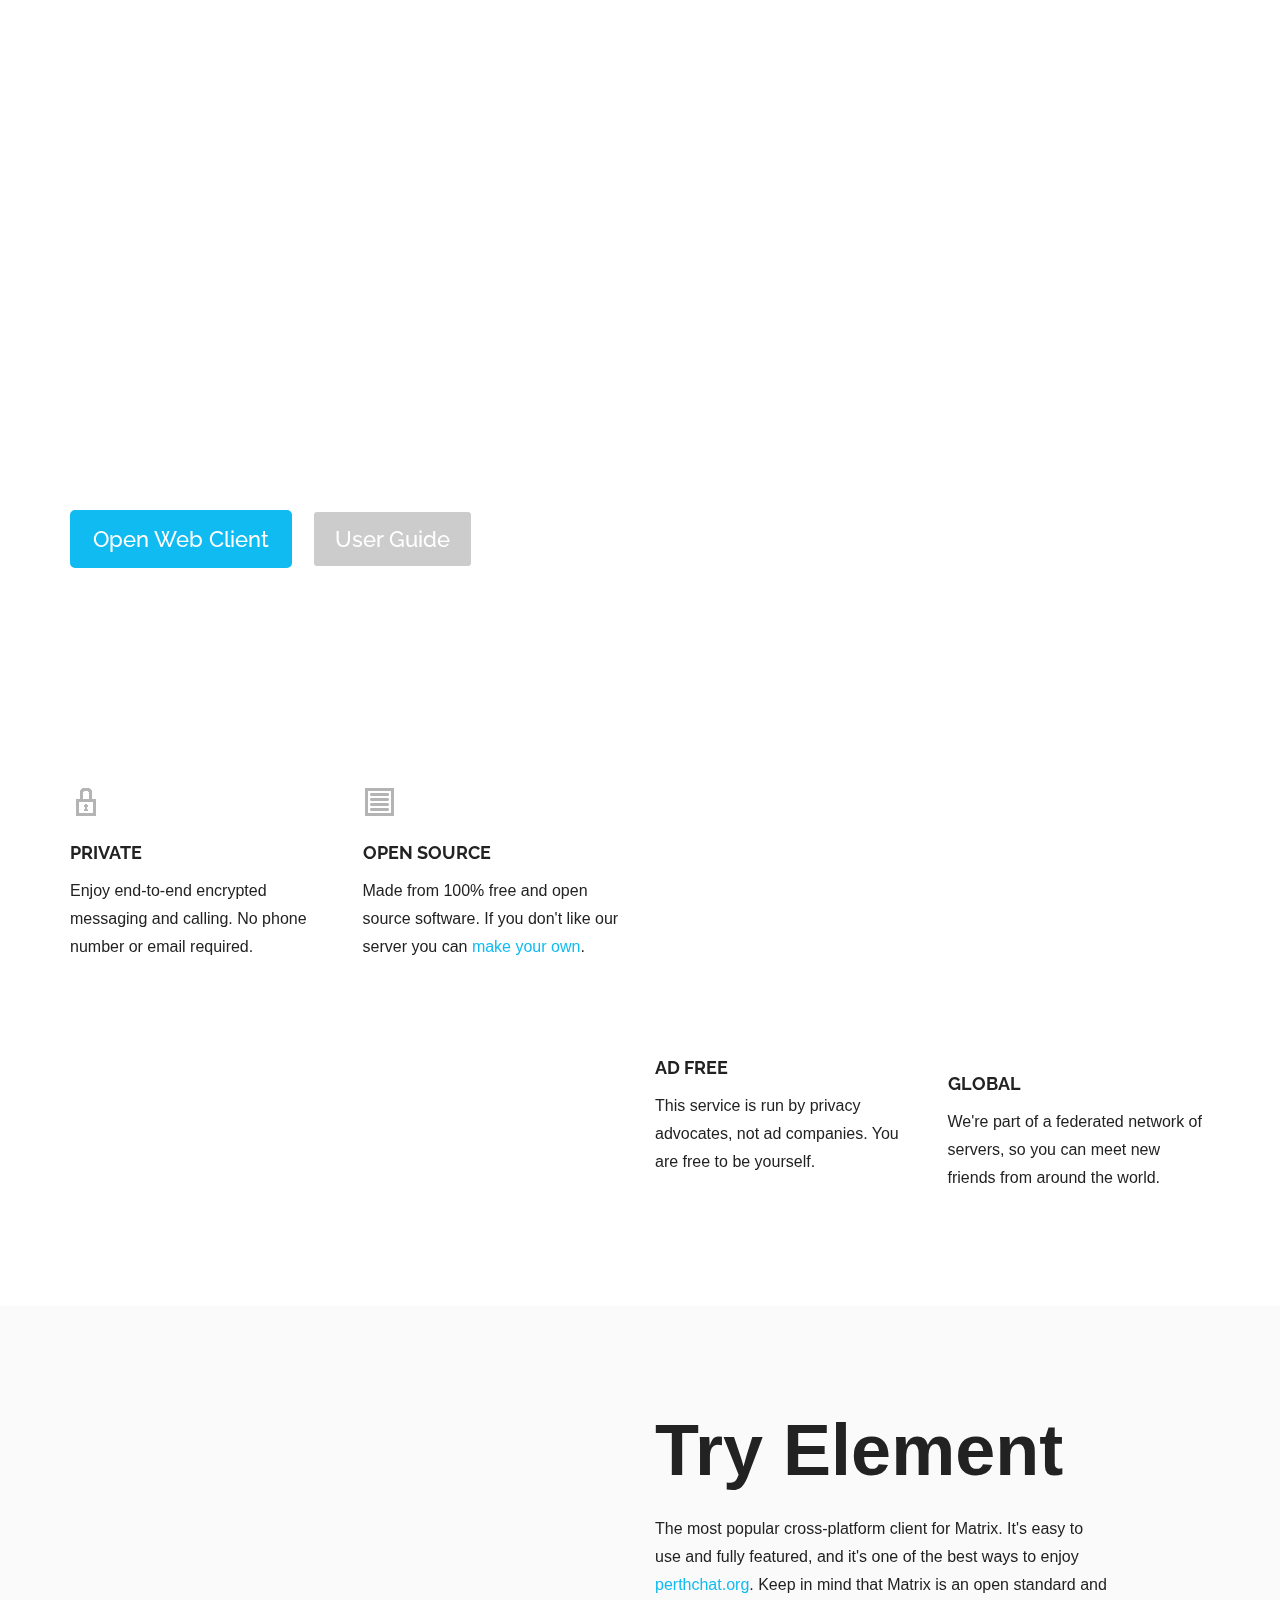
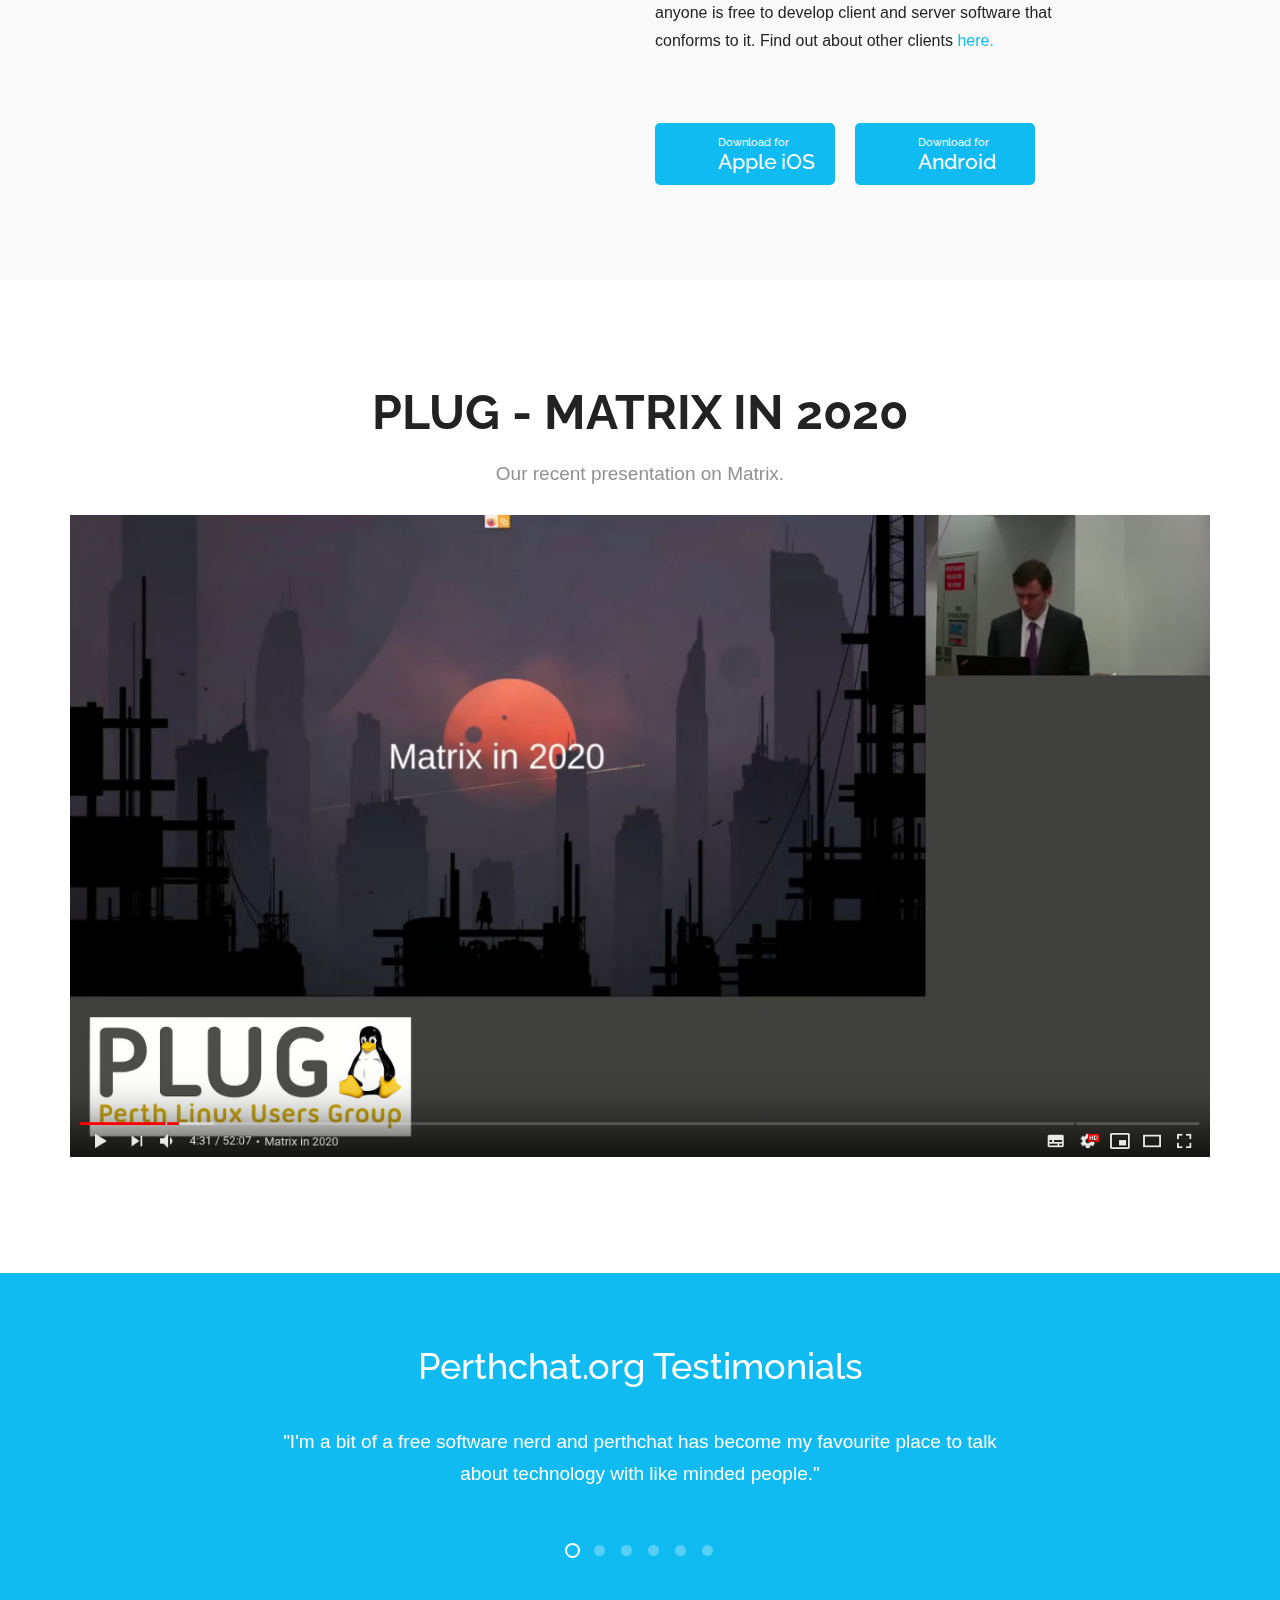
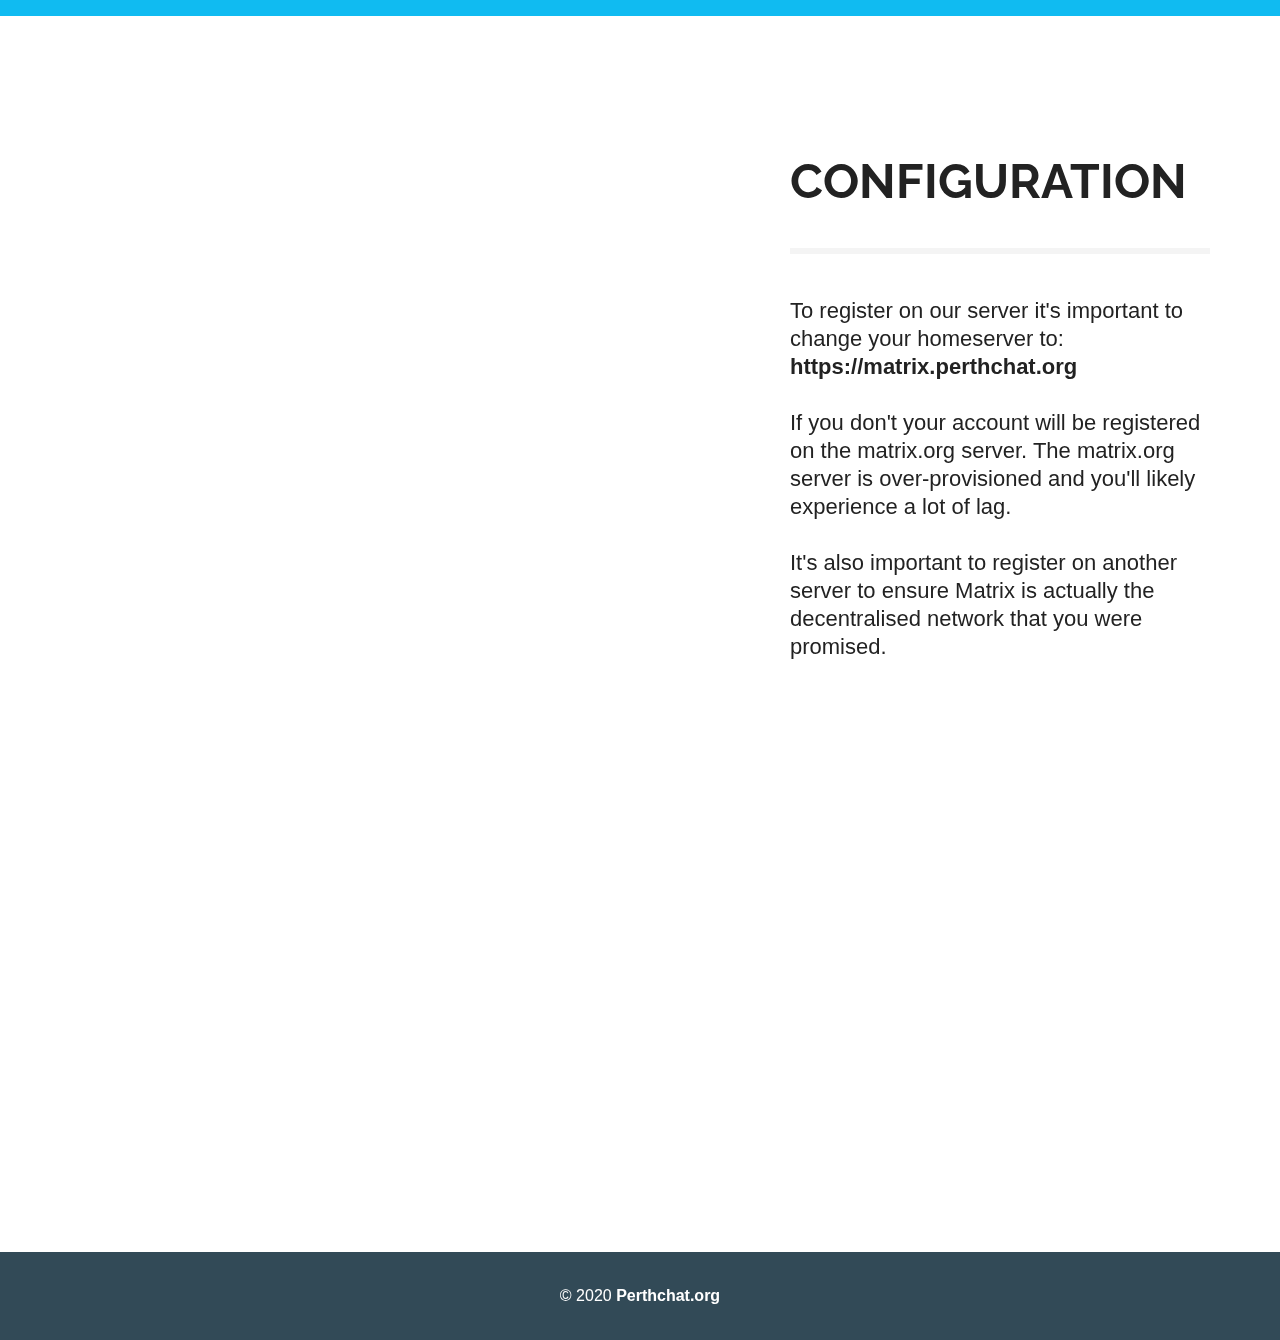
==== index.html @ f6a73c22 "nope, that loaded the entire video" ====
<!DOCTYPE HTML>
<html>
<head>
    <!-- <meta http-equiv="X-UA-Compatible" content="IE=edge"> -->
    <meta charset="utf-8">
    <meta name="viewport" content="width=device-width, initial-scale=1">
    <link rel="shortcut icon" href="favicon.ico">
    <title>Perthchat.org</title>
    <meta name="description" content="Perths #1 public Matrix service, join today!">
    <meta name="keywords" content="perth, chat, perthchat, matrix, open source, e2ee">
    <meta property="og:title" content="">
    <meta property="og:description" content="">
    <meta property="og:url" content="">
    <meta property="og:image" content="">
    <meta name="format-detection" content="telephone=no">
    <meta name="format-detection" content="address=no">
    <link rel="stylesheet" href="css/style.css">
    <!--[if lt IE 9]>
        <script src="js/html5.js"></script>
        <script src="js/respond.js"></script>
    <![endif]-->
</head>
<body class="no-js">
    <div class="main">
        <header>
            <div class="wrap">
                <img src="upload/iPhone-PC.png" height="532" width="264" alt="" class="header-img">
                <div class="header-wrapper">
                    <h1>Welcome to Perthchat.org!</h1>
                    <p>Perth's largest public Matrix service. This service was created to provide a secure, open source and ad-free messaging experience with no strings attached.</p>
                    <div class="buttons-wrapper">
                        <a href="https://client.perthchat.org" class="button">Open Web Client</a>
                        <a href="https://github.com/PC-Admin/PerthChat-User-Guide" class="button button-stripe">User Guide</a>
                    </div>
                </div>
                <!-- /.header-wrapper -->
            </div>
            <!-- /.wrap -->
        </header>
        <div class="spanning">
            <div class="promo clearfix">
                <div class="wrap">
                    <div class="promo-wrapper clearfix">
                        <div class="promo-column">
                            <img src="upload/lock.png" height="32" width="24" alt="">
                            <h5>Private</h5>
                            <p>Enjoy end-to-end encrypted messaging and calling. No phone number or email required.</p>
                        </div>
                        <div class="promo-column">
                            <img src="upload/open.png" height="32" width="33" alt="">
                            <h5>Open Source</h5>
                            <p>Made from 100% free and open source software. If you don't like our server you can <a href='https://github.com/spantaleev/matrix-docker-ansible-deploy'>make your own</a>. </p>
                        </div>
                        <div class="promo-column">
                            <img src="upload/cash.png" height="32" width="34" alt="">
                            <h5>Ad Free</h5>
                            <p>This service is run by privacy advocates, not ad companies. You are free to be yourself. </p>
                        </div>
                        <div class="promo-column">
                            <img src="upload/saturn.png" height="32" width="32" alt="">
                            <h5>Global</h5>
                            <p>We're part of a federated network of servers, so you can meet new friends from around the world. </p>
                        </div>
                    </div>
                </div>
                <!-- /.wrap -->
            </div>
            <!-- /.promo clearfix -->
            <div class="discover clearfix">
                <div class="wrap">
                    <div class="discover-content clearfix">
                        <h2>Try Element</h2>
                        <p>The most popular cross-platform client for Matrix. It's easy to use and fully featured, and it's one of the best ways to enjoy <a href='https://perthchat.org'>perthchat.org</a>. Keep in mind that Matrix is an open standard and anyone is free to develop client and server software that conforms to it. Find out about other clients <a href='https://matrix.org/clients/'>here.</a></p>
                        <div class="discover-button clearfix">
                            <a href="https://apps.apple.com/us/app/element-previously-riot-im/id1083446067" class="button button-download">
                                <span class="button-download-title">Download for</span>
                                <span class="button-download-subtitle">Apple iOS</span>
                            </a>
                            <a href="https://play.google.com/store/apps/details?id=im.vector.app" class="button button-download android">
                                <span class="button-download-title">Download for</span>
                                <span class="button-download-subtitle">Android</span>
                            </a>
                        </div>
                    </div>
                    <div class="discover-img">
                        <div class="discover-img-inside"><img src="upload/Element.png" height="486" width="634" alt=""></div>
                    </div>
                </div>
                <!-- /.wrap -->
            </div>
            <!-- /.discover clearfix -->
            <div class="video clearfix">
                <div class="wrap">
                    <div class="video-title">PLUG - Matrix in 2020</div>
                    <div class="video-subtitle">Our recent presentation on Matrix.</div></br>
                    <a href="https://www.youtube.com/watch?v=6juyRZlc3nY" target="_blank"><img border="0" alt="Youtube preview image." src="./images/video-preview.jpg" width="720" height="405"></a>
                </div>
                <!-- /.wrap -->
            </div>
            <!-- /.videos clearfix -->
            <div class="comments clearfix">
                <div class="wrap">
                    <div class="tab">
                        <div class="box visible">
                            <h4>Perthchat.org Testimonials</h4>
                            <p>"I'm a bit of a free software nerd and perthchat has become my favourite place to talk about technology with like minded people."</p>
                        </div>
                        <div class="box">
                            <h4>Perthchat.org Testimonials</h4>
                            <p>"Larger social media sites feel like a prison, everything I do is monitored, everything I see is controlled, perthchat is a refreshing break from large US social media companies."</p>
                        </div>
                        <div class="box">
                            <h4>Perthchat.org Testimonials</h4>
                            <p>"I have to stress the importance of what is being made here, this isn't another silo that divides users. This is the unifying transportation layer the internet desperately needs."</p>
                        </div>
                        <div class="box">
                            <h4>Perthchat.org Testimonials</h4>
                            <p>"Everyday I recite the 4 software freedoms before going to sleep, to me perthchats more of a religion. I feel more at peace then I have in years. Praise Stallman."</p>
                        </div>
                        <div class="box">
                            <h4>Perthchat.org Testimonials</h4>
                            <p>"I've met the owner of perthchat and he's pretty cool. I trust it a lot more then other secure messengers who's owners are strangers to me."</p>
                        </div>
                        <div class="box">
                            <h4>Perthchat.org Testimonials</h4>
                            <p>"I feel like the ads have been following me, everywhere i click another ad. Thankfully perthchats ad-free for the next 1000 years."</p>
                        </div>
                        <ul class="tabs">
                            <li class="active"></li>
                            <li></li>
                            <li></li>
                            <li></li>
                            <li></li>
                            <li></li>
                        </ul>
                        <a href="#" class="tab-prev"></a>
                        <a href="#" class="tab-next"></a>
                    </div>
                </div>
                <!-- /.wrap -->
            </div>
            <!-- /.comments clearfix -->
            <div class="simple clearfix">
                <div class="wrap">
                    <div class="simple-content">
                        <h3>Configuration</h3>
                        <h4>To register on our server it's important to change your homeserver to:<br><b>https://matrix.perthchat.org</b><br><br>If you don't your account will be registered on the matrix.org server. The matrix.org server is over-provisioned and you'll likely experience a lot of lag.<br><br>It's also important to register on another server to ensure Matrix is actually the decentralised network that you were promised.</h4><br>
                    </div>
                    <div class="simple-img">
                        <img src="upload/Mobile-Register.gif" height="640" width="360" alt="">
                    </div>
                </div>
                <!-- /.wrap -->
            </div>
            <!-- /.simple clearfix -->
        </div>
        <!-- /.spanning-columns -->
    </div>
    <!-- /.main -->
    <footer>
        <div class="wrap">
            <p>&copy; 2020 <strong>Perthchat.org</strong></p>
        </div>
        <!-- /.wrap -->
    </footer>
    <script src="js/jquery.js"></script>
    <script src="js/library.js"></script>
    <script src="js/script.js"></script>
    <script src="js/retina.js"></script>
</body>
</html>
---- css/style.css ----
@import url(http://fonts.googleapis.com/css?family=Raleway:400,200,500,700);

/* reset --------------------------  */

html,
body,
div,
ul,
ol,
li,
dl,
dt,
dd,
h1,
h2,
h3,
h4,
h5,
h6,
pre,
form,
dfn,
del,
p,
blockquote,
fieldset,
input,
textarea,
select,
article,
aside,
details,
figcaption,
figure,
footer,
header,
hgroup,
nav,
section,
button,
canvas,
video {
    margin: 0;
    padding: 0;
}

h1,
h2,
h3,
h4 {
    font-size: 22px;
    font-weight: normal;
    font-style: normal;
}


h5,
h6,
pre,
code,
address,
caption,
cite,
code,
th,
dfn,
del {
    font-weight: normal;
    font-style: normal;
}

ul,
ol {
    list-style: none
}

fieldset,
img {
    border: none
}

caption,
th {
    text-align: left
}

table {
    border-collapse: collapse;
    border-spacing: 0;
}

input[type="button"],
input[type="submit"],
input[type="reset"],
button {
    cursor: pointer
}

input[type="button"],
input[type="submit"],
input[type="reset"],
button,
input[type="search"],
input[type="text"],
input[type="email"],
input[type="tel"],
input[type="number"],
textarea {
    -webkit-appearance: none;
    -moz-appearance: none;
    -ms-appearance: none;
    appearance: none;
}

input,
button,
textarea {
    line-height: normal;
    font-family: "Helvetica Neue", Helvetica, Arial, sans-serif;
}

input[type="search"]::-webkit-search-cancel-button,
input[type="search"]::-webkit-search-decoration {
    -webkit-appearance: none
}

button::-moz-focus-inner,
input::-moz-focus-inner {
    border: 0;
    padding: 0;
}

input[type="hidden"],
[hidden],
.hidden {
    display: none
}

textarea {
    overflow: auto;
    resize: none;
}

article,
aside,
details,
figcaption,
figure,
footer,
header,
nav,
section,
.clearfix {
    display: block
}

audio,
canvas,
video {
    display: inline-block
}

a > img {
    vertical-align: bottom
}

strong,
.strong,
b {
    font-weight: bold
}

em,
.italic,
i {
    font-style: italic
}

del,
.del {
    text-decoration: line-through
}

:focus {
    outline: none
}

img {
    max-width: 100%;
    width: auto;
    height: auto;
}

/* tools --------------------------  */

.clear {
    clear: both;
    display: block;
    line-height: 0;
    height: 0;
    font-size: 0;
}

.clearfix:after,
.wrap:after,
.spanning:after,
.content:after,
.main:after,
aside:after,
section:after,
article:after,
.text:after {
    content: ".";
    display: block;
    clear: both;
    visibility: hidden;
    line-height: 0;
    height: 0;
    font-size: 0;
}

.align-left {
    float: left !important
}

.align-right {
    float: right !important
}

.overflow-hidden {
    overflow: hidden;
    display: block;
}

/* common --------------------------  */

.comments .tab-prev,
.comments .tab-next,
.button-download:after {
    background: url(../images/sprite.png) 0 0 no-repeat
}

html {
    height: 100%;
    background: white;
}

body {
    height: 100%;
    font: 16px/28px "Helvetica Neue", Helvetica, Arial, sans-serif;
    color: #222222;
    -webkit-font-smoothing: antialiased;
    -webkit-backface-visibility: hidden;
    -ms-text-size-adjust: 100%;
    -webkit-text-size-adjust: 100%;
}

.main {
    min-height: 100%;
    overflow: hidden;
    -moz-box-sizing: border-box;
    -webkit-box-sizing: border-box;
    box-sizing: border-box;
}

.wrap {
    margin: 0 auto;
    padding: 0 15px;
    max-width: 1140px;
}

a {
    color: #10bbf1;
    cursor: pointer;
    background: transparent;
    text-decoration: none;
}

a:hover {
    color: #40c9f4
}

a:active {
    color: #0b97c3
}

.error {
    color: red !important;
    border-color: red !important;
}

.success {
    color: #00cc00 !important;
    border-color: #00cc00 !important;
}

.disabled {
    color: #999999 !important;
    border-color: #999999 !important;
    cursor: default !important;
}

.input-text,
.textarea {
    width: 100%;
    float: left;
    border: 2px solid #d8d8d8;
    background: white;
    height: 58px;
    padding: 10px 21px;
    font: 500 17px/34px "Raleway", "Helvetica Neue", Helvetica, Arial, sans-serif;
    -moz-transition: color 0.1s linear, background-color 0.1s linear, border-color 0.1s linear;
    -ms-transition: color 0.1s linear, background-color 0.1s linear, border-color 0.1s linear;
    -o-transition: color 0.1s linear, background-color 0.1s linear, border-color 0.1s linear;
    -webkit-transition: color 0.1s linear, background-color 0.1s linear, border-color 0.1s linear;
    transition: color 0.1s linear, background-color 0.1s linear, border-color 0.1s linear;
    -moz-border-radius: 5px;
    -webkit-border-radius: 5px;
    border-radius: 5px;
    -moz-box-sizing: border-box;
    -webkit-box-sizing: border-box;
    box-sizing: border-box;
}

.input-text:focus,
.textarea:focus {
    border-color: #aeaeae
}

.textarea {
    font-family: "Helvetica Neue", Helvetica, Arial, sans-serif
}

.button {
    color: white;
    background: #10bbf1;
    height: 58px;
    border: 2px solid #10bbf1;
    font: 500 22px "Raleway", "Helvetica Neue", Helvetica, Arial, sans-serif;
    padding: 0 21px;
    -moz-transition: color 0.1s linear, background-color 0.1s linear, border-color 0.1s linear;
    -ms-transition: color 0.1s linear, background-color 0.1s linear, border-color 0.1s linear;
    -o-transition: color 0.1s linear, background-color 0.1s linear, border-color 0.1s linear;
    -webkit-transition: color 0.1s linear, background-color 0.1s linear, border-color 0.1s linear;
    transition: color 0.1s linear, background-color 0.1s linear, border-color 0.1s linear;
    -moz-border-radius: 5px;
    -webkit-border-radius: 5px;
    border-radius: 5px;
    -moz-box-sizing: border-box;
    -webkit-box-sizing: border-box;
    box-sizing: border-box;
}

.button:hover {
    background: #40c9f4;
    border-color: #40c9f4;
}

.button:active {
    background: #0b97c3;
    border-color: #0b97c3;
}

a.button {
    text-decoration: none;
    display: inline-block;
    line-height: 54px;
    color: white;
}

a.button:hover {
    color: white
}

a.button:active {
    color: white
}

a.button.button-stripe {
    background-color: rgba(0, 0, 0, 0.2);
    border-color: white;
}

a.button.button-stripe:hover {
    color: #222222;
    background-color: white;
    border-color: white;
}

a.button.button-stripe:active {
    color: #222222;
    background-color: #e5e5e5;
    border-color: #e5e5e5;
}

::-webkit-input-placeholder {
    color: #cccccc
}

:-moz-placeholder {
    color: #cccccc
}

::-moz-placeholder {
    color: #cccccc
}

:-ms-input-placeholder {
    color: #cccccc
}

input:focus::-webkit-input-placeholder {
    color: transparent
}

/* header --------------------------  */

header {
    padding: 104px 0;
    background: url(../images/header.jpg) no-repeat 50% 50%;
    font: 24px/36px "Raleway", "Helvetica Neue", Helvetica, Arial, sans-serif;
    color: white;
    -moz-background-size: cover;
    -webkit-background-size: cover;
    -o-background-size: cover;
    background-size: cover;
    -moz-box-sizing: border-box;
    -webkit-box-sizing: border-box;
    box-sizing: border-box;
}

header h1 {
    font-size: 60px;
    line-height: 60px;
    font-weight: 500;
    margin-bottom: 38px;
}

header h1 span {
    font-weight: 200
}

header .autor {
    padding: 12px 0 0;
    font-size: 14px;
    line-height: 24px;
    font-weight: bold;
    color: white;
}

header .autor a {
    color: white
}

header .autor a:hover {
    color: white;
    opacity: 0.8;
    filter: alpha(opacity=80);
}

header .autor a:active {
    color: white;
    opacity: 1;
    filter: alpha(opacity=100);
}

header .buttons-wrapper {
    padding-top: 53px
}

header .buttons-wrapper .button-stripe {
    margin-left: 14px
}

.header-img {
    float: right
}

.header-wrapper {
    padding-top: 87px;
    max-width: 655px;
}

/* footer --------------------------  */

footer {
    background: #324a57;
    color: white;
    font-size: 16px;
    line-height: 28px;
    padding: 30px 0;
    text-align: center;
    -moz-box-sizing: border-box;
    -webkit-box-sizing: border-box;
    box-sizing: border-box;
}

/* home --------------------------  */

/* content --------------------------  */

.spanning {
    clear: both
}

.newsletter {
    background: #fafafa;
    padding: 103px 0 109px;
    text-align: center;
}

.newsletter p {
    font-size: 16px;
    line-height: 28px;
    max-width: 556px;
    margin: 0 auto;
    clear: both;
}

.newsletter-title {
    font: bold 48px/60px "Raleway", "Helvetica Neue", Helvetica, Arial, sans-serif;
    letter-spacing: 1px;
    text-transform: uppercase;
    margin-bottom: 38px;
}

.newsletter-form {
    position: relative;
    display: inline-block;
    padding-right: 169px;
    max-width: 556px;
    min-width: 556px;
    height: 58px;
    margin-bottom: 32px;
    -moz-box-sizing: border-box;
    -webkit-box-sizing: border-box;
    box-sizing: border-box;
}

.newsletter-form .button {
    position: absolute;
    right: 0;
    top: 0;
    padding-left: 0;
    padding-right: 0;
    width: 149px;
}

.promo {
    padding: 114px 0 54px
}

.promo-wrapper {
    margin: 0 -15px
}

.promo-column {
    padding: 0 15px 60px;
    float: left;
    -moz-box-sizing: border-box;
    -webkit-box-sizing: border-box;
    box-sizing: border-box;
    width: 25%;
}

.promo-column img {
    display: block;
    margin-bottom: 23px;
}

.promo-column h5 {
    font: bold 18px/24px "Raleway", "Helvetica Neue", Helvetica, Arial, sans-serif;
    text-transform: uppercase;
    margin-bottom: 12px;
}

.simple {
    padding: 104px 0 89px
}

.simple-content {
    float: right;
    padding-top: 37px;
    width: 420px;
}

.simple-content h3 {
    font: 700 48px/48px "Raleway", "Helvetica Neue", Helvetica, Arial, sans-serif;
    text-transform: uppercase;
    border-bottom: solid 6px #f4f4f4;
    padding-bottom: 43px;
    margin-bottom: 43px;
}

.simple-content ul {
    margin-bottom: 5px
}

.simple-content ul li {
    font-size: 23px;
    line-height: 32px;
    font-weight: 300;
    margin-bottom: 31px;
}

.simple-content ul li img {
    float: left;
    margin-right: 23px;
}

.simple-content ul li span {
    display: block;
    overflow: hidden;
}

.simple-img {
    float: left;
    max-width: 587px;
    width: 53%;
}

.simple-img img {
    display: block;
    margin: 0 auto;
}

.comments {
    background: #10bbf1;
    color: white;
    text-align: center;
    padding: 70px 0 60px;
}

.comments .box {
    display: none;
    padding: 0 195px 55px;
}

.comments .box.visible {
    display: block
}

.comments .box h4 {
    font: 500 36px/46px "Raleway", "Helvetica Neue", Helvetica, Arial, sans-serif;
    margin-bottom: 37px;
}

.comments .box h4 a {
    font-weight: bold;
    color: white;
}

.comments .box h4 a:hover {
    text-decoration: underline
}

.comments .box p {
    font-size: 19px;
    line-height: 32px;
    font-weight: 300;
}

.comments .tabs {
    display: block;
    text-align: center;
    font-size: 0;
    line-height: 0;
}

.comments .tabs li {
    display: inline-block;
    margin: 0 8px;
    width: 11px;
    height: 11px;
    -moz-border-radius: 50%;
    -webkit-border-radius: 50%;
    border-radius: 50%;
    background-color: rgba(255, 255, 255, 0.3);
    box-shadow: 0 0 0 2px rgba(255, 255, 255, 0);
    cursor: pointer;
    -moz-transition: box-shadow 0.3s ease, background-color 0.3s ease;
    -ms-transition: box-shadow 0.3s ease, background-color 0.3s ease;
    -o-transition: box-shadow 0.3s ease, background-color 0.3s ease;
    -webkit-transition: box-shadow 0.3s ease, background-color 0.3s ease;
    transition: box-shadow 0.3s ease, background-color 0.3s ease;
}

.comments .tabs li:hover {
    background-color: white
}

.comments .tabs li.active {
    background-color: transparent;
    box-shadow: 0 0 0 2px white;
}

.comments .tab {
    position: relative
}

.comments .tab-prev,
.comments .tab-next {
    position: absolute;
    left: 98px;
    top: 94px;
    width: 23px;
    height: 16px;
    background-position: 0 0;
    opacity: 0.5;
    filter: alpha(opacity=50);
}

.comments .tab-prev:hover,
.comments .tab-next:hover {
    opacity: 1;
    filter: alpha(opacity=100);
}

.comments .tab-next {
    left: auto;
    right: 98px;
    background-position: -50px 0;
}

.video-title {
    font: bold 48px/48px "Raleway", "Helvetica Neue", Helvetica, Arial, sans-serif;
    text-align: center;
    text-transform: uppercase;
    margin-bottom: 25px;
}

.video-subtitle {
    font-size: 19px;
    line-height: 25px;
    color: #919191;
    text-align: center;
}

.video {
    padding: 108px 0 116px
}

.video-block {
    padding-top: 34px;
    margin: 0 auto 0px;
    max-width: 760px;
}

.video-share-wrapper {
    clear: both;
    text-align: center;
}

.social-list {
    display: inline-block
}

.social-list li {
    font-size: 19px;
    line-height: 38px;
    float: left;
    margin: 0 9px;
}

.social-list li a {
    font-size: 15px;
    line-height: 38px;
    display: block;
    width: 160px;
    height: 38px;
    -moz-border-radius: 3px;
    -webkit-border-radius: 3px;
    border-radius: 3px;
    background-color: #3bcbff;
    color: white;
    text-align: center;
    -moz-transition: color 0.1s linear, background-color 0.1s linear, border-color 0.1s linear;
    -ms-transition: color 0.1s linear, background-color 0.1s linear, border-color 0.1s linear;
    -o-transition: color 0.1s linear, background-color 0.1s linear, border-color 0.1s linear;
    -webkit-transition: color 0.1s linear, background-color 0.1s linear, border-color 0.1s linear;
    transition: color 0.1s linear, background-color 0.1s linear, border-color 0.1s linear;
}

.social-list li a:hover {
    background-color: #6ed9ff
}

.social-list li a:active {
    background-color: #08bdff
}

.social-list li a.social-facebook {
    background-color: #1e3aa6
}

.social-list li a.social-facebook:hover {
    background-color: #2649d1
}

.social-list li a.social-facebook:active {
    background-color: #162b7b
}

.social-list li a.social-google {
    background-color: #d72d26
}

.social-list li a.social-google:hover {
    background-color: #e05650
}

.social-list li a.social-google:active {
    background-color: #ac241e
}

.discover {
    padding: 31px 0 25px;
    background: #fafafa;
}

.discover-content {
    float: right;
    width: 50%;
    padding: 77px 97px 50px 15px;
    -moz-box-sizing: border-box;
    -webkit-box-sizing: border-box;
    box-sizing: border-box;
}

.discover-content h2 {
    font-size: 72px;
    line-height: 72px;
    font-weight: bold;
    margin-bottom: 29px;
}

.discover-button {
    padding-top: 68px;
    margin: 0 -10px;
    clear: both;
}

.button-download {
    height: 62px;
    float: left;
    font: 500 11px/13px "Raleway", "Helvetica Neue", Helvetica, Arial, sans-serif;
    padding-left: 61px;
    padding-right: 0;
    width: 180px;
    text-align: left;
    margin: 0 10px 20px;
    position: relative;
    -moz-box-sizing: border-box;
    -webkit-box-sizing: border-box;
    box-sizing: border-box;
}

.button-download:after {
    content: "";
    position: absolute;
    left: 23px;
    top: 14px;
    width: 32px;
    height: 32px;
    background-position: -100px 0;
}

.button-download.android:after {
    background-position: -150px 0
}

.button-download-title {
    padding: 11px 0 1px;
    display: block;
    font-size: 11px;
    line-height: 13px;
    text-align: left;
}

.button-download-subtitle {
    display: block;
    font-size: 21px;
    line-height: 23px;
    text-align: left;
}

.discover-img {
    float: left;
    width: 50%;
}

.discover-img img {
    display: block
}

.discover-img-inside {
    margin: 0 -40px
}

/* sidebar --------------------------  */

/* media --------------------------  */

/* ===[ Responsive all mobile sizes ]=== */

@media (max-width: 979px) { 
  .newsletter-form {
      min-width: 0
  }

  .newsletter-title {
      font-size: 36px;
      line-height: 48px;
  }

  .header-img {
      display: none
  }

  .header-wrapper {
      padding-top: 0;
      max-width: none;
  }

  header {
      text-align: center;
      font-size: 19px;
      line-height: 28px;
  }

  header h1 {
      font-size: 46px;
      line-height: 52px;
  }

  header .buttons-wrapper .button {
      margin-bottom: 20px
  }

  .promo-column {
      width: auto;
      max-width: 290px;
      margin-left: auto;
      margin-right: auto;
      float: none;
      text-align: center;
  }

  .promo-column img {
      margin-left: auto;
      margin-right: auto;
  }

  .simple-content {
      float: none;
      width: auto;
      padding-top: 0;
  }

  .simple-content h3 {
      font-size: 36px;
      line-height: 46px;
      text-align: center;
  }

  .simple-content ul {
      max-width: 310px;
      margin-left: auto;
      margin-right: auto;
  }

  .simple-img {
      float: none;
      width: auto;
      max-width: none;
      margin-left: -80px;
      margin-right: -80px;
  }

  .comments .box {
      padding-left: 0;
      padding-right: 0;
  }

  .comments .tab-prev,
  .comments .tab-next {
      display: none
  }

  .social-list li {
      float: none;
      text-align: center;
      padding-top: 20px;
  }

  .social-list li:first-child {
      padding-top: 0
  }

  .social-list li a {
      margin-left: auto;
      margin-right: auto;
  }

  .video-title {
      font-size: 36px;
      line-height: 46px;
  }

  .discover-content {
      float: none;
      width: auto;
      padding-left: 0;
      padding-right: 0;
      text-align: center;
  }

  .discover-content h2 {
      font-size: 60px;
      line-height: 60px;
  }

  .discover-img {
      display: none
  }

  .discover-img img {
      margin: 0 auto
  }

  .discover-button {
      text-align: center
  }

  .discover-button .button-download {
      float: none;
      display: inline-block;
  }

  .comments .tabs li {
      width: 18px;
      height: 18px;
      margin: 0 14px;
  }

  .video-block {
      padding-top: 34px;
      margin: 0 auto 0px;
      max-width: 760px;
      max-width: 90%;
  }
}

/* ===[ Responsive just mobile portrait ]=== */

@media (max-width: 479px) { 
  header .buttons-wrapper .button.button-stripe {
      margin-left: 0
  }

  .discover-content h2 {
      font-size: 36px;
      line-height: 46px;
  }
}

@media only screen and (-webkit-min-device-pixel-ratio: 2), only screen and (min--moz-device-pixel-ratio: 2), only screen and (-o-min-device-pixel-ratio: 2 / 1), only screen and (min-device-pixel-ratio: 2), only screen and (min-resolution: 192dpi), only screen and (min-resolution: 2dppx) { 
  .comments .tab-prev,
  .comments .tab-next,
  .button-download:after,
  .comments .tab-prev,
  .comments .tab-next,
  .button-download:after {
      background: url(../images/sprite@2x.png) 0 0 no-repeat;
      -moz-background-size: 200px 50px;
      -webkit-background-size: 200px 50px;
      -o-background-size: 200px 50px;
      background-size: 200px 50px;
  }
}
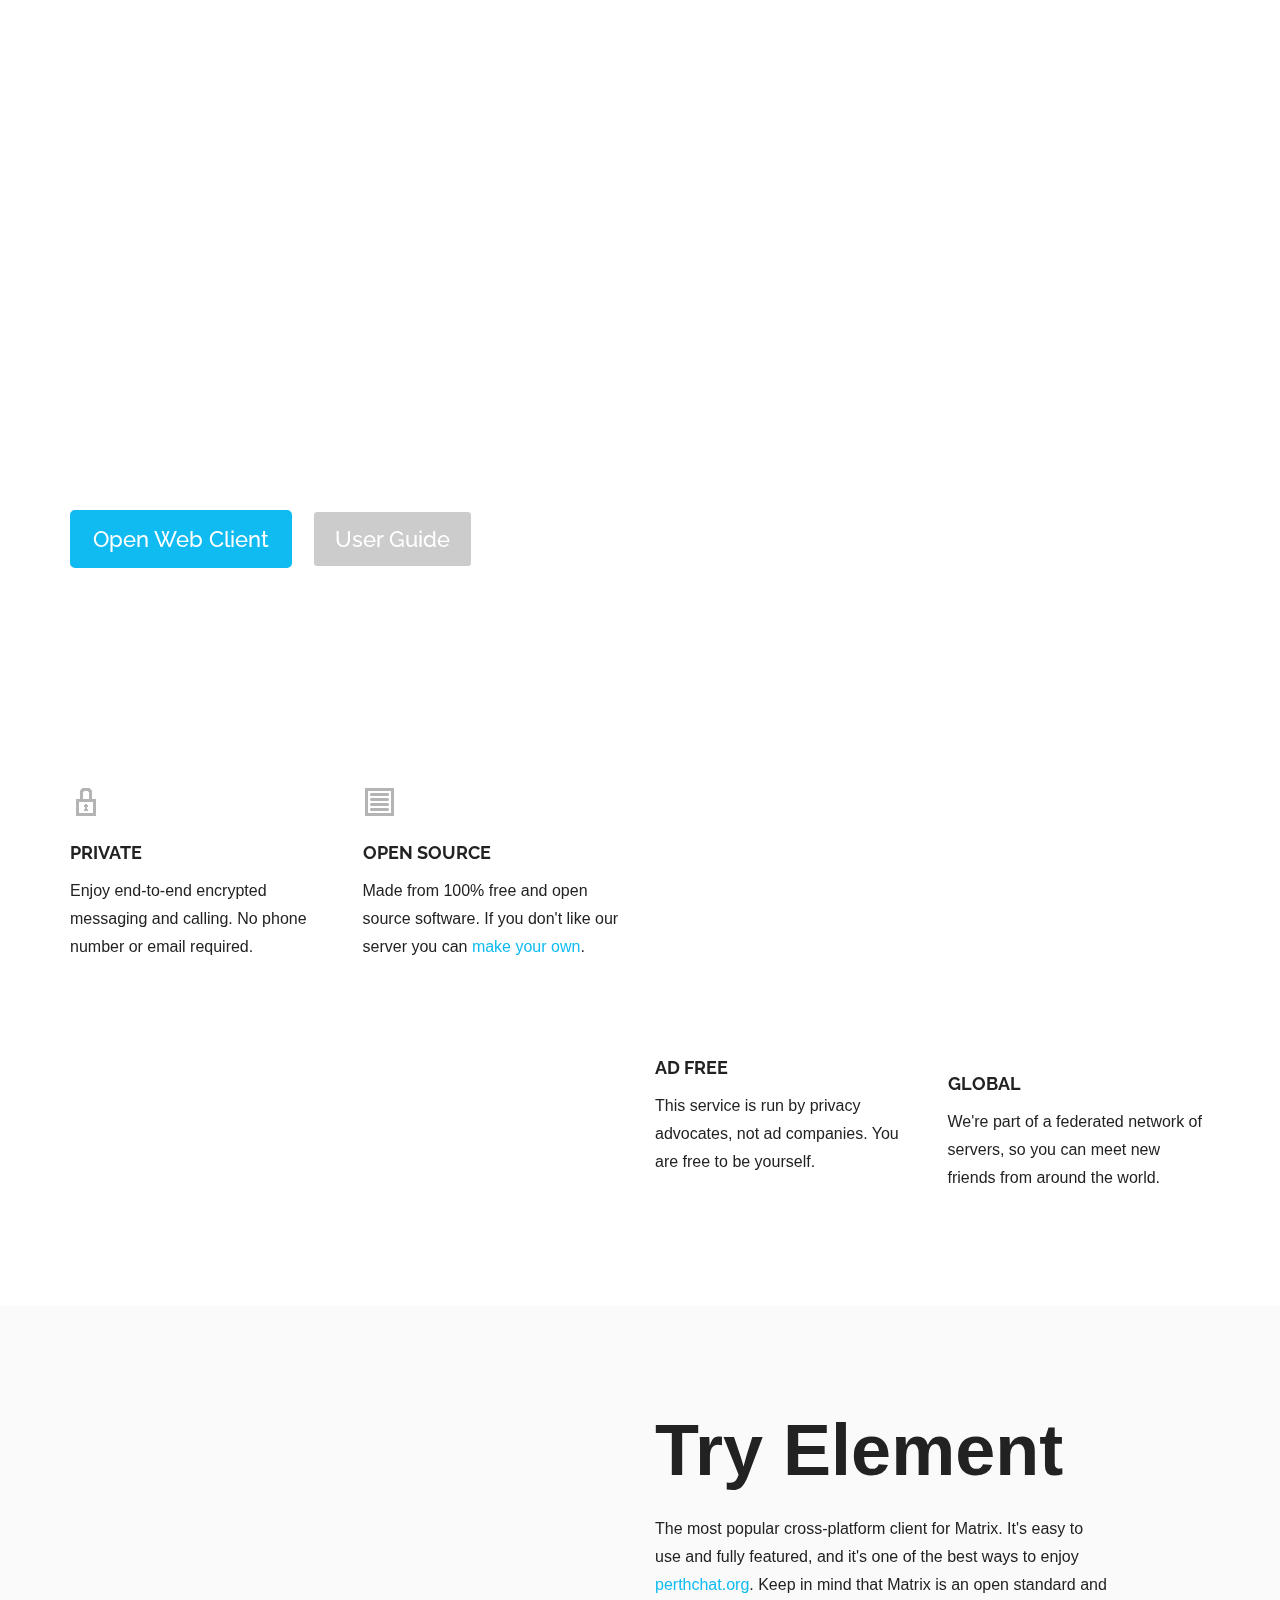
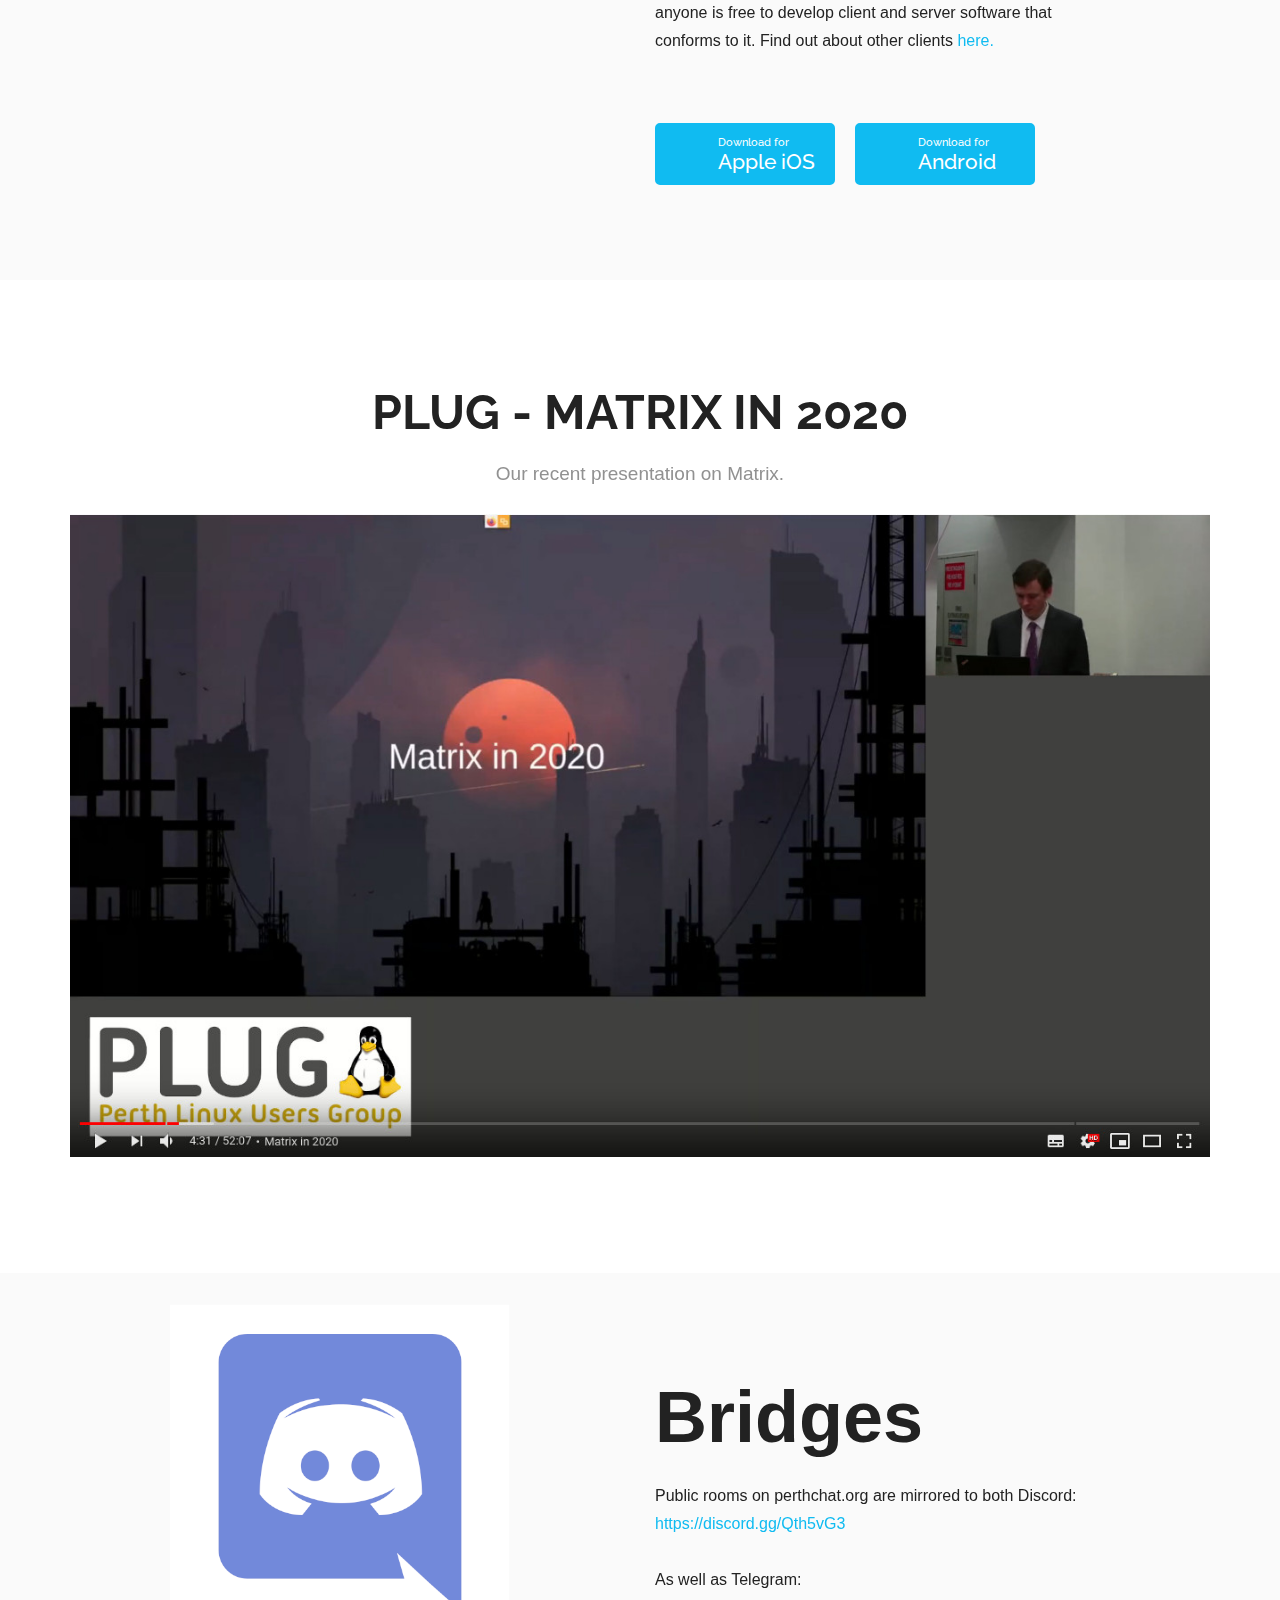
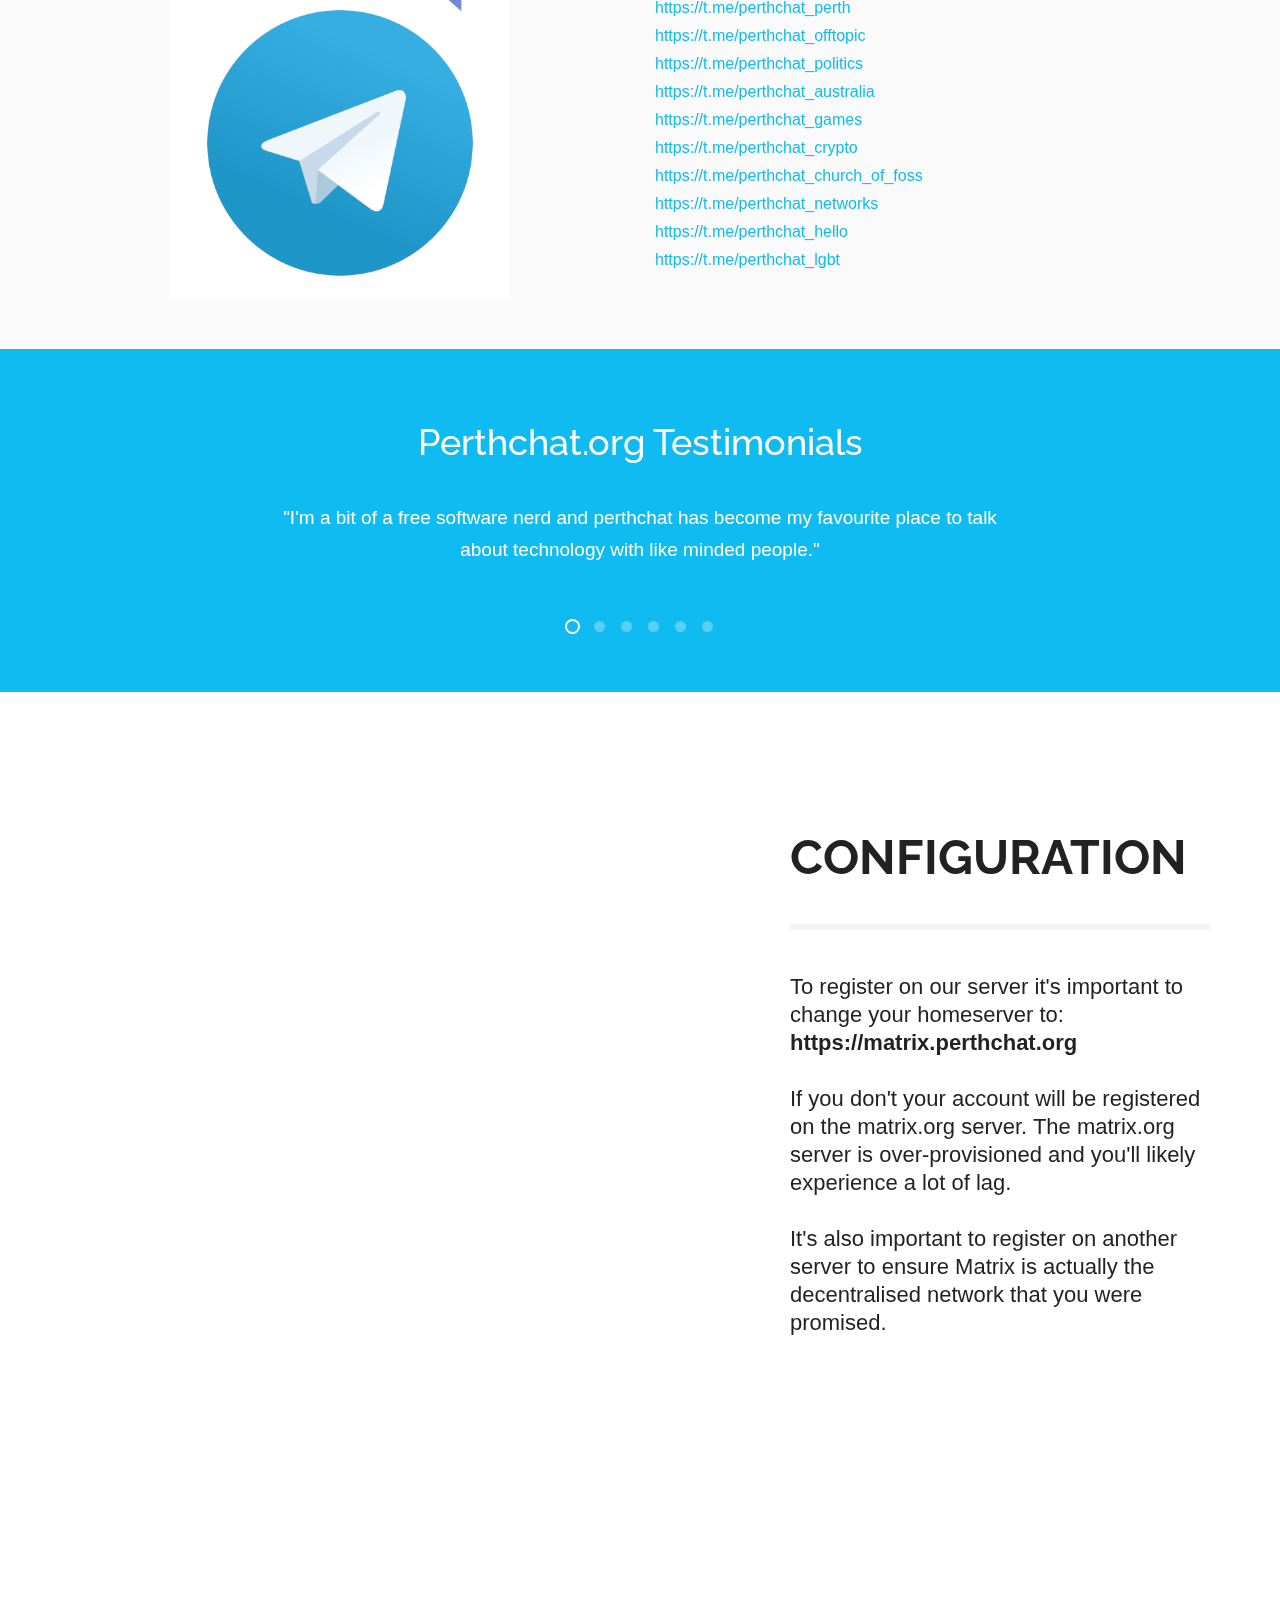
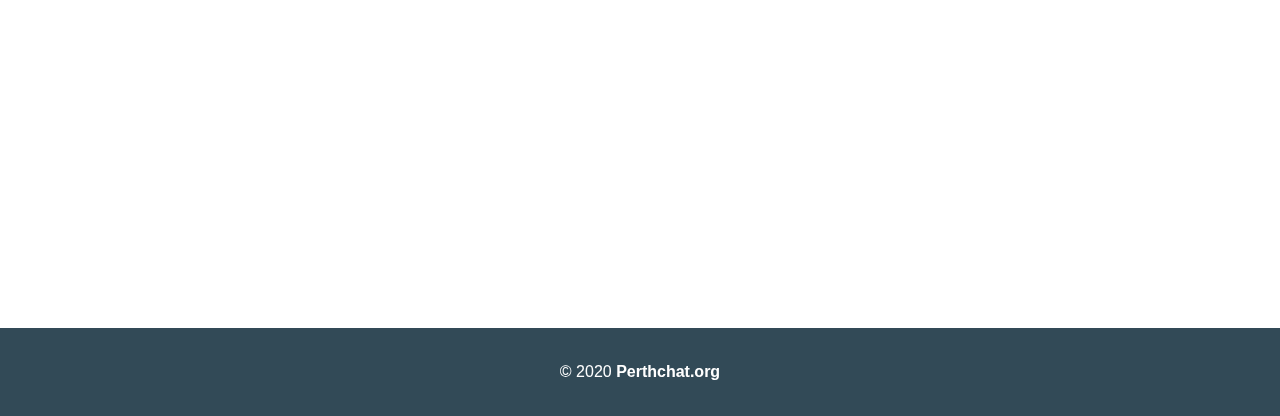
==== commit 47790829: "add bridges section" ====
--- a/index.html
+++ b/index.html
@@ -93,11 +93,24 @@
                 <div class="wrap">
                     <div class="video-title">PLUG - Matrix in 2020</div>
                     <div class="video-subtitle">Our recent presentation on Matrix.</div></br>
-                    <a href="https://www.youtube.com/watch?v=6juyRZlc3nY" target="_blank"><img border="0" alt="Youtube preview image." src="./images/video-preview.jpg" width="720" height="405"></a>
+                    <a href="https://www.youtube.com/watch?v=jTutFZzFizw" target="_blank"><img border="0" alt="Youtube preview image." src="./images/video-preview.jpg" width="720" height="405"></a>
                 </div>
                 <!-- /.wrap -->
             </div>
             <!-- /.videos clearfix -->
+            <div class="discover clearfix">
+                <div class="wrap">
+                    <div class="discover-content clearfix">
+                        <h2>Bridges</h2>
+                        <p>Public rooms on perthchat.org are mirrored to both Discord:<br><a href='https://discord.gg/Qth5vG3'>https://discord.gg/Qth5vG3</a><br><br>As well as Telegram:<br><a href='https://t.me/perthchat_perth'>https://t.me/perthchat_perth</a><br><a href='https://t.me/perthchat_offtopic'>https://t.me/perthchat_offtopic</a><br><a href='https://t.me/perthchat_politics'>https://t.me/perthchat_politics</a><br><a href='https://t.me/perthchat_australia'>https://t.me/perthchat_australia</a><br><a href='https://t.me/perthchat_games'>https://t.me/perthchat_games</a><br><a href='https://t.me/perthchat_crypto'>https://t.me/perthchat_crypto</a><br><a href='https://t.me/perthchat_church_of_foss'>https://t.me/perthchat_church_of_foss</a><br><a href='https://t.me/perthchat_networks'>https://t.me/perthchat_networks</a><br><a href='https://t.me/perthchat_hello'>https://t.me/perthchat_hello</a><br><a href='https://t.me/perthchat_lgbt'>https://t.me/perthchat_lgbt</a><br></p>
+                    </div>
+                    <div class="discover-img">
+                        <div class="discover-img-inside"><img src="images/discord-telegram.png" height="597" width="341" alt=""></div>
+                    </div>
+                </div>
+                <!-- /.wrap -->
+            </div>
+            <!-- /.discover clearfix -->
             <div class="comments clearfix">
                 <div class="wrap">
                     <div class="tab">
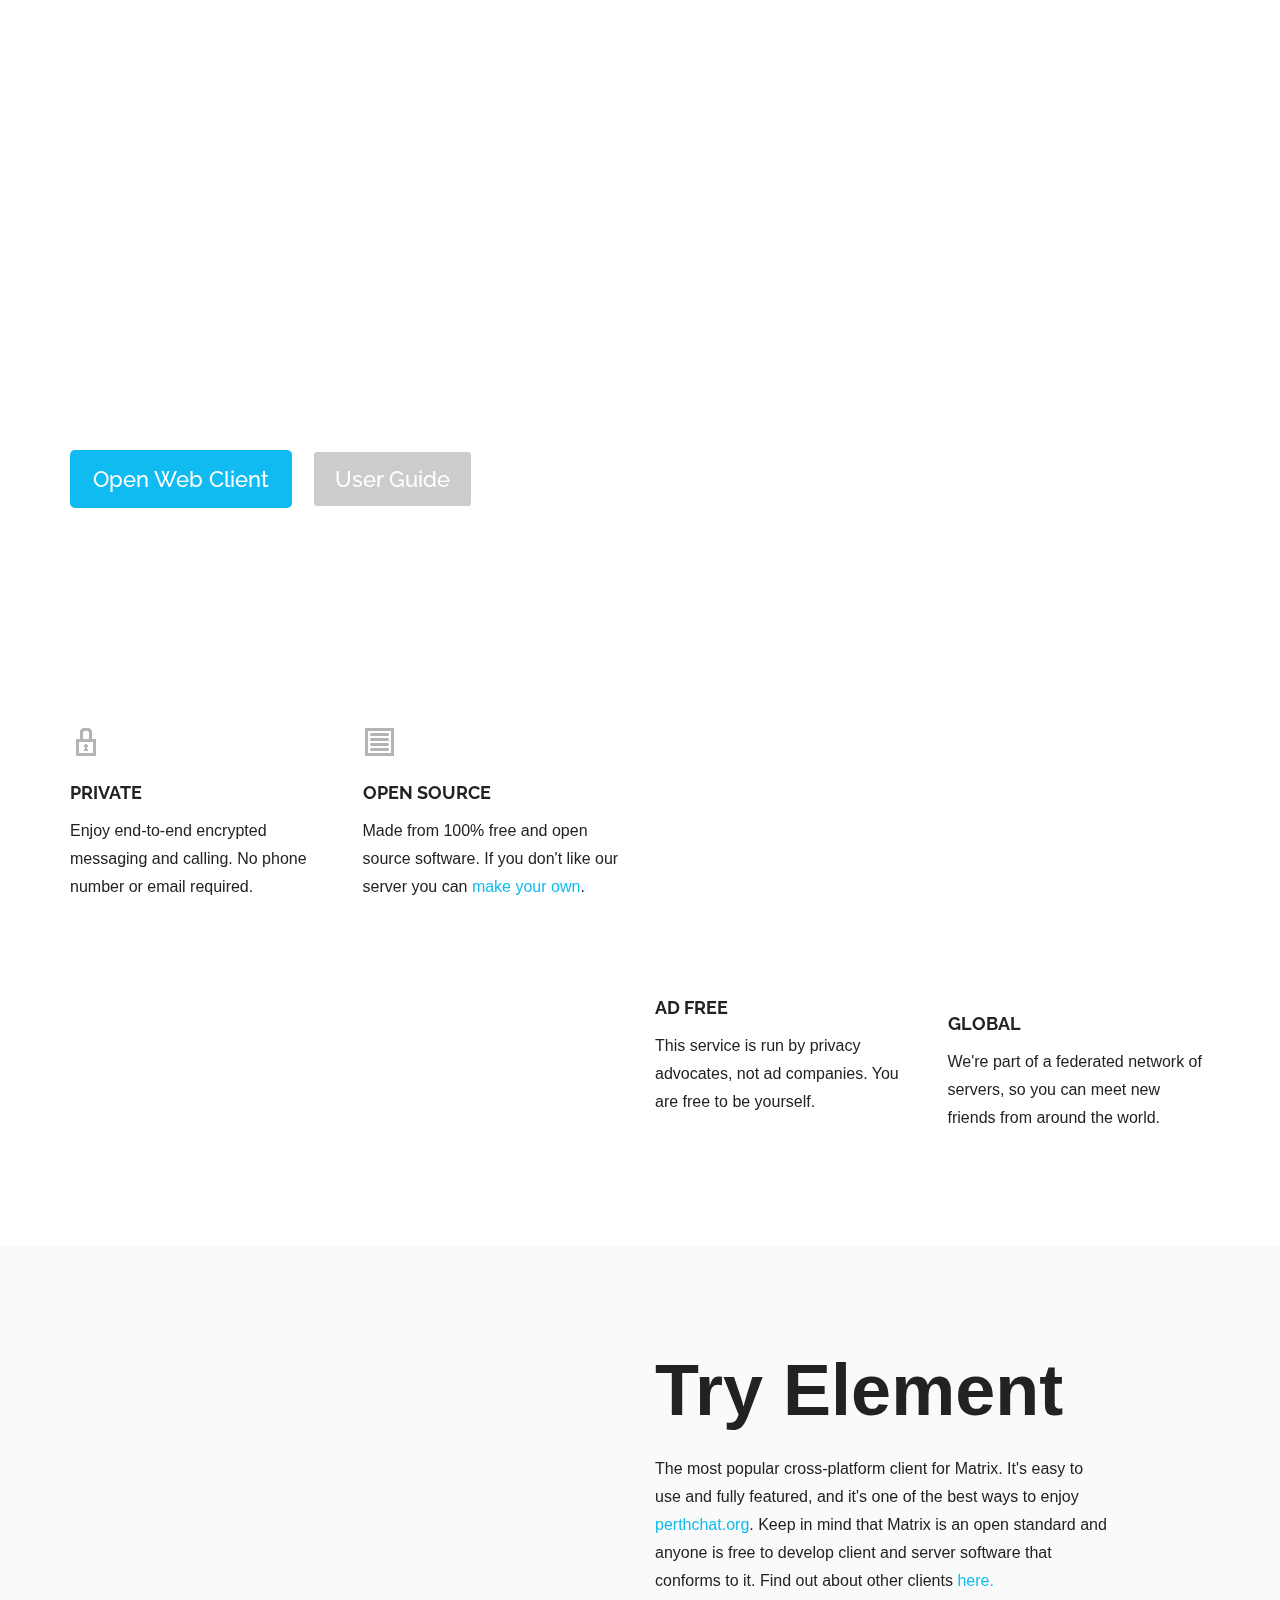
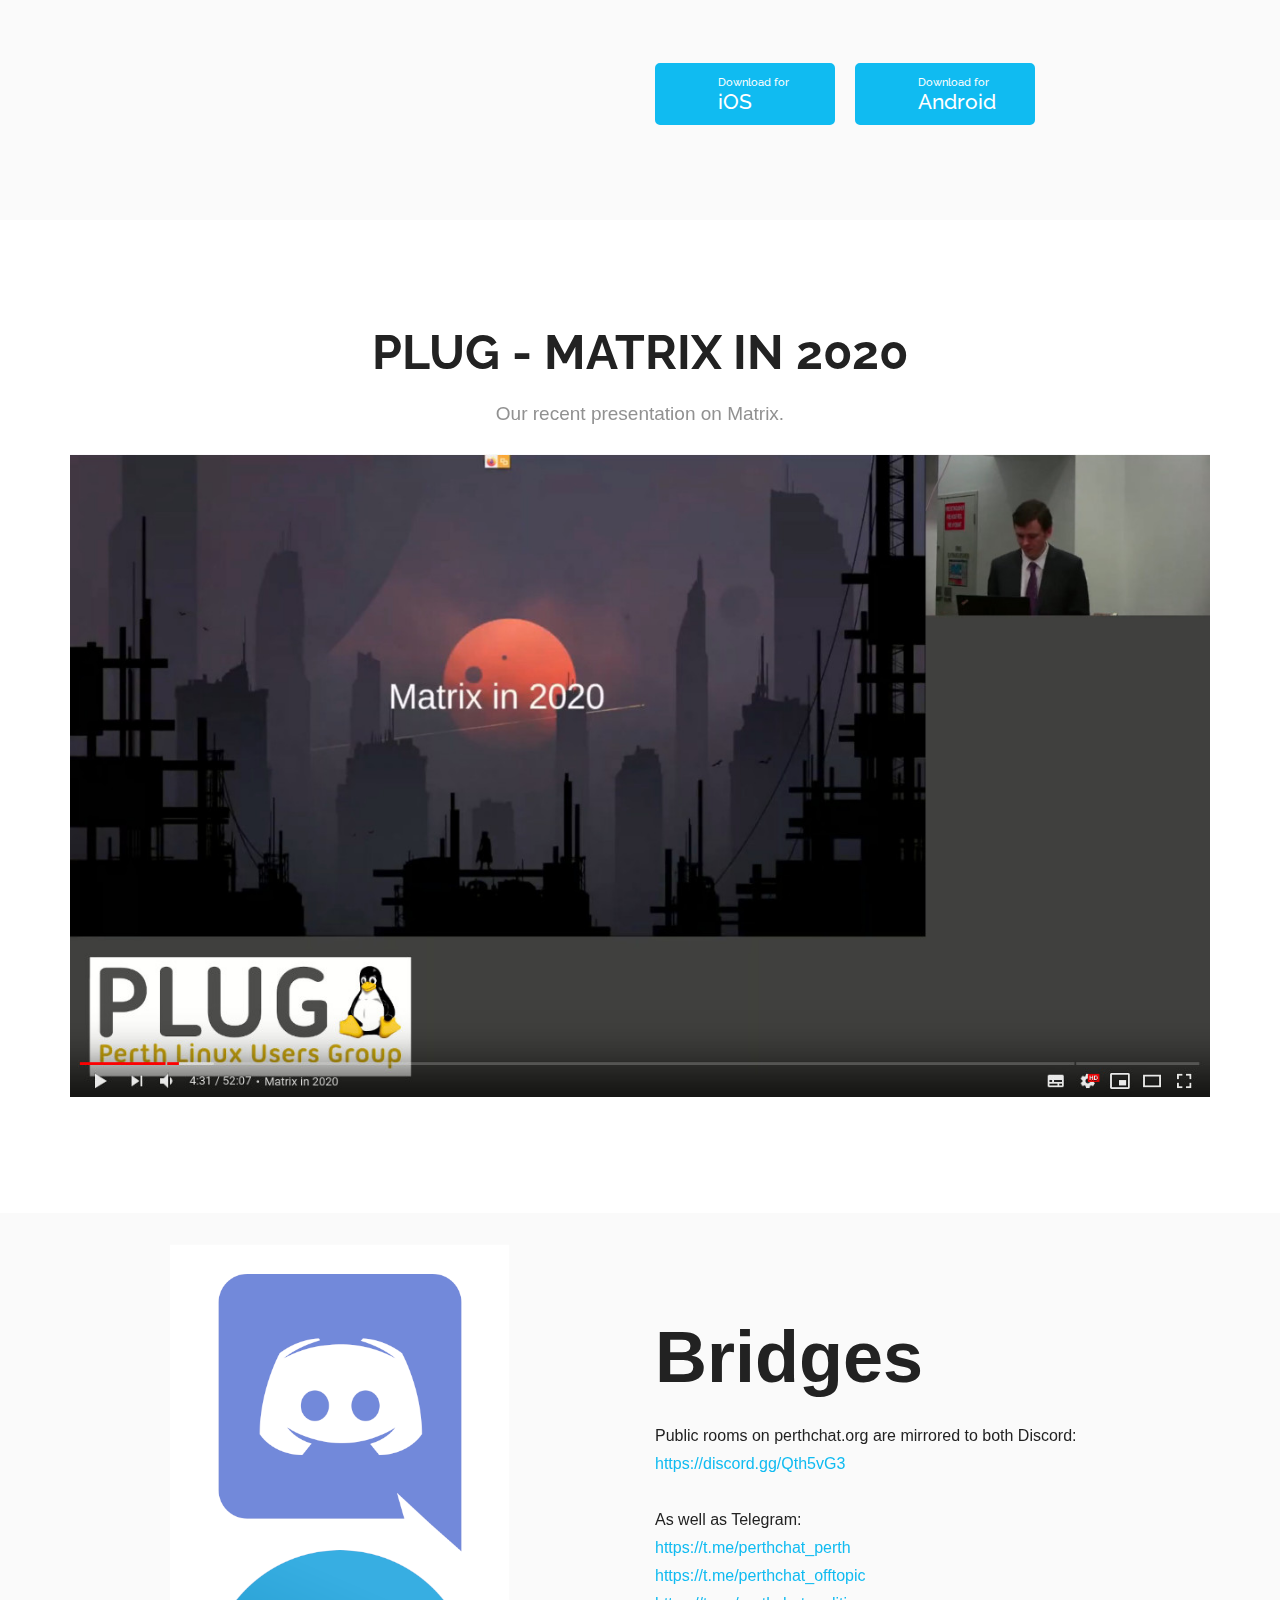
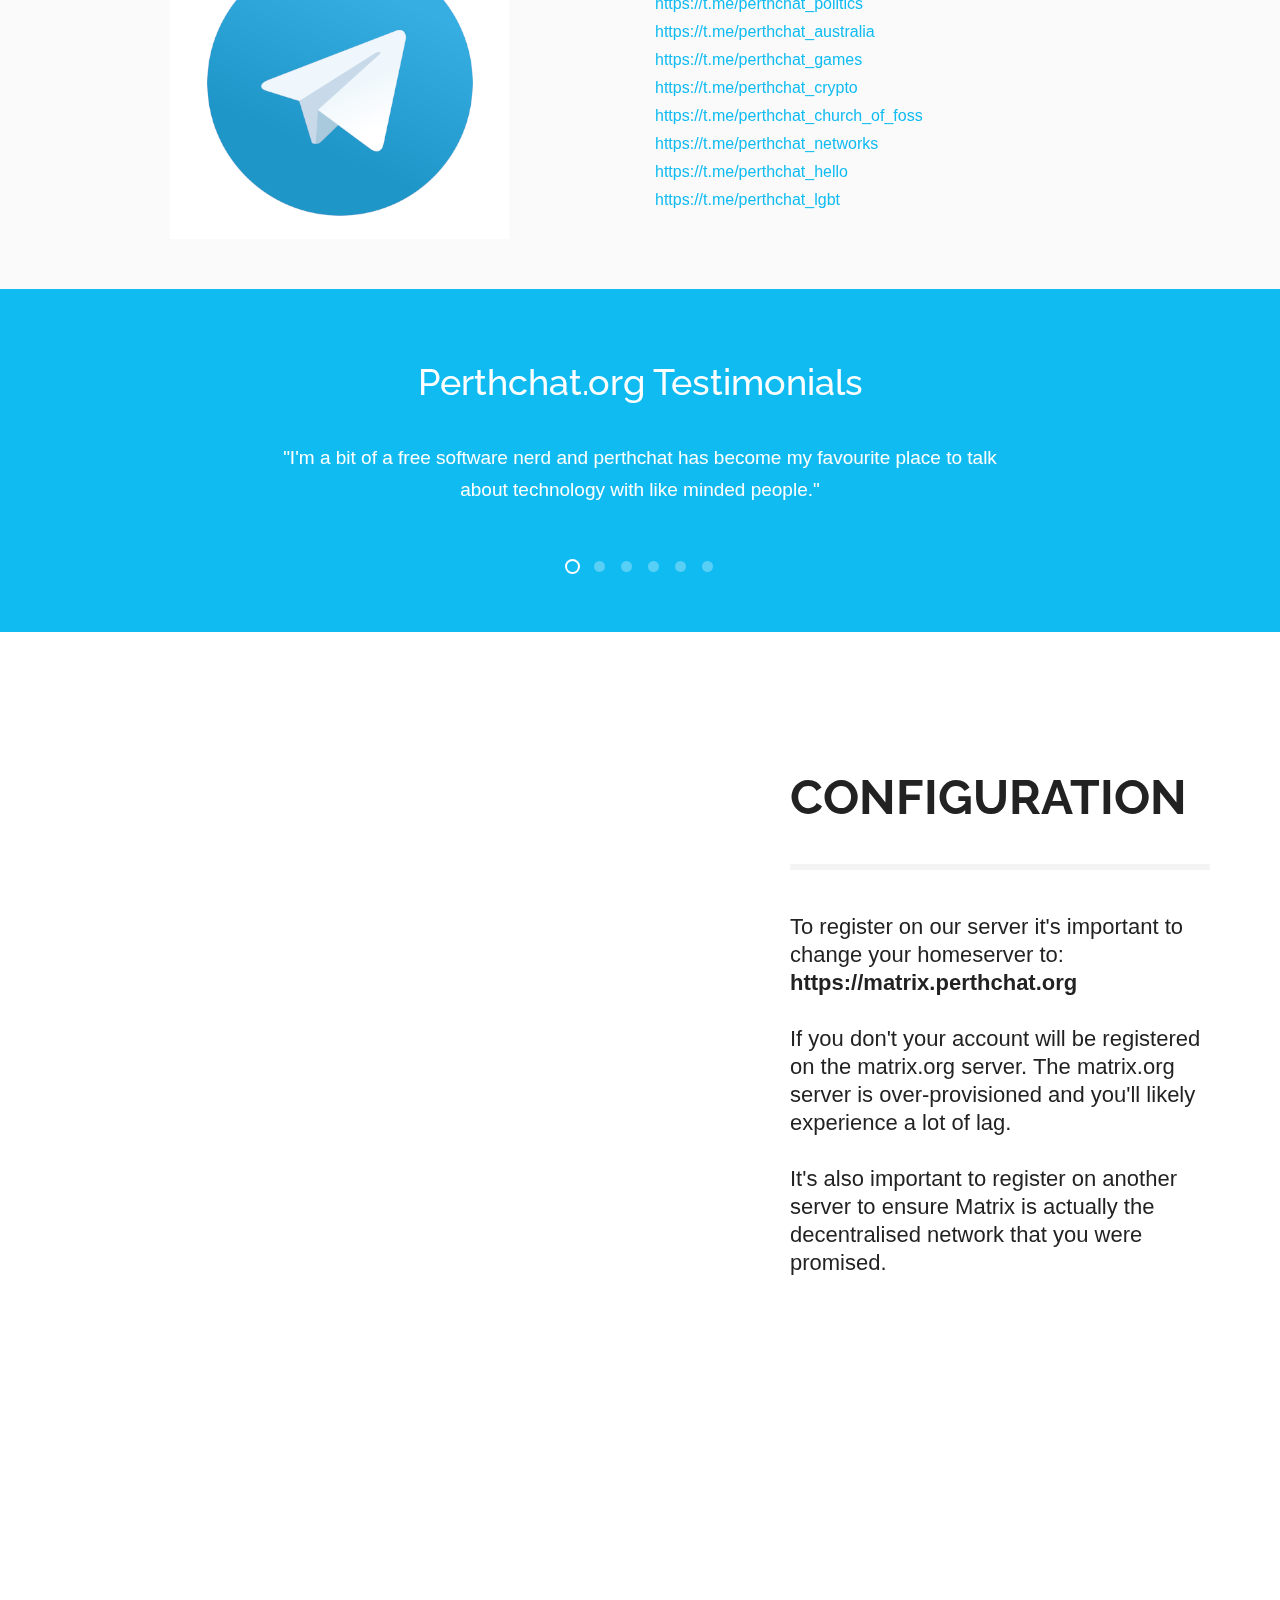
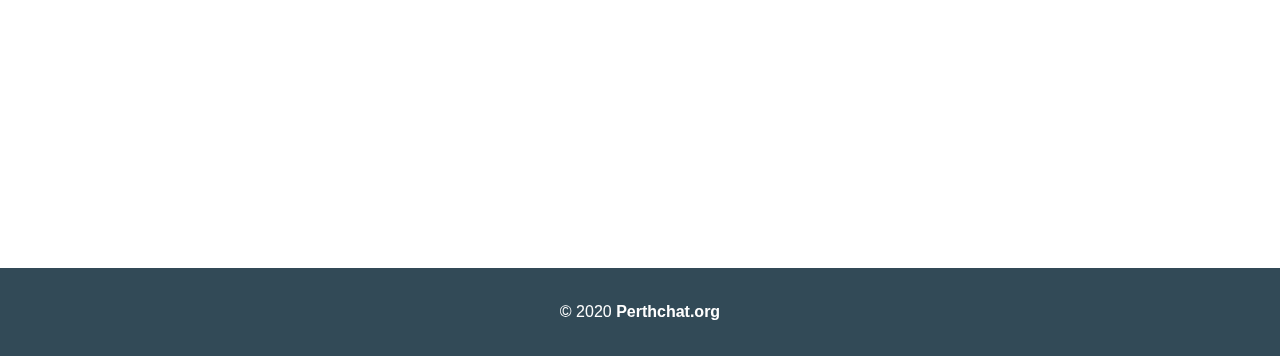
==== commit 3f92e3e8: "Perthchat.org to Perthchat, Apple iOS to just iOS" ====
--- a/index.html
+++ b/index.html
@@ -26,7 +26,7 @@
             <div class="wrap">
                 <img src="upload/iPhone-PC.png" height="532" width="264" alt="" class="header-img">
                 <div class="header-wrapper">
-                    <h1>Welcome to Perthchat.org!</h1>
+                    <h1>Welcome to Perthchat!</h1>
                     <p>Perth's largest public Matrix service. This service was created to provide a secure, open source and ad-free messaging experience with no strings attached.</p>
                     <div class="buttons-wrapper">
                         <a href="https://client.perthchat.org" class="button">Open Web Client</a>
@@ -74,7 +74,7 @@
                         <div class="discover-button clearfix">
                             <a href="https://apps.apple.com/us/app/element-previously-riot-im/id1083446067" class="button button-download">
                                 <span class="button-download-title">Download for</span>
-                                <span class="button-download-subtitle">Apple iOS</span>
+                                <span class="button-download-subtitle">iOS</span>
                             </a>
                             <a href="https://play.google.com/store/apps/details?id=im.vector.app" class="button button-download android">
                                 <span class="button-download-title">Download for</span>
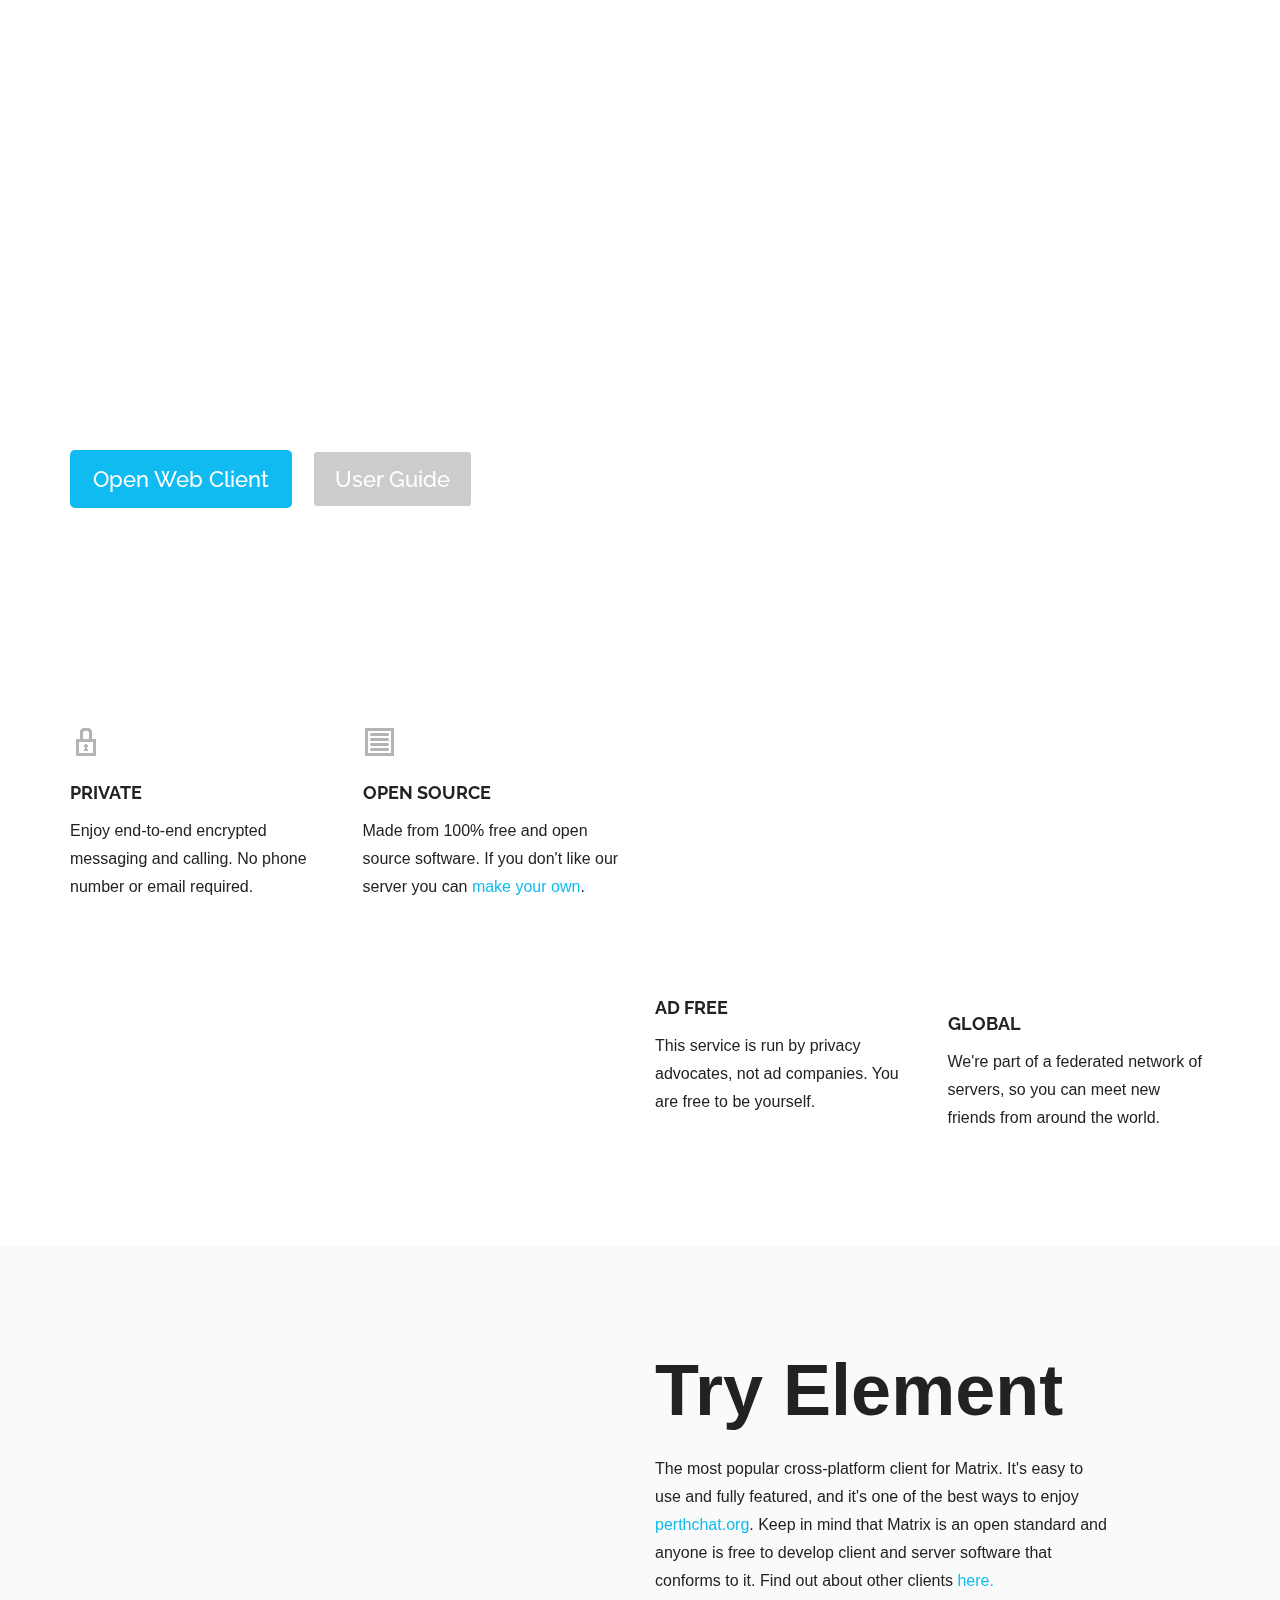
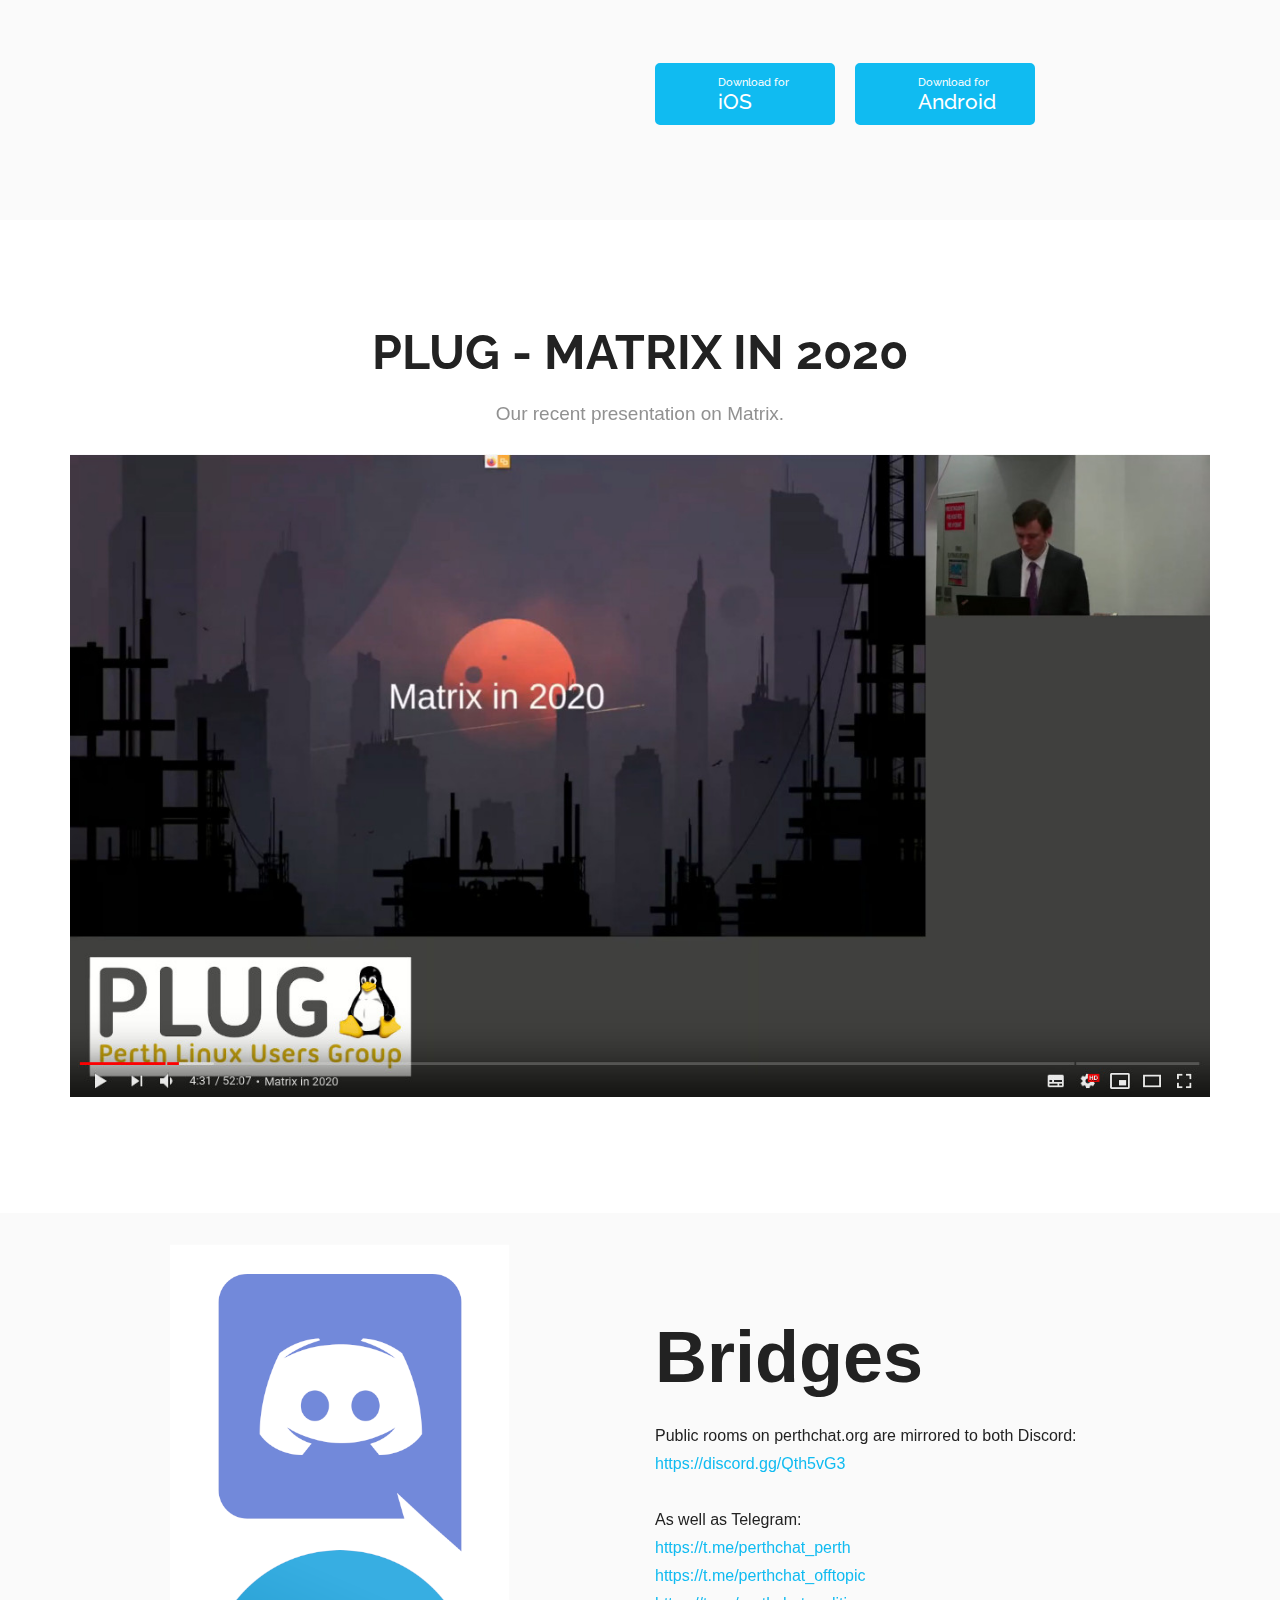
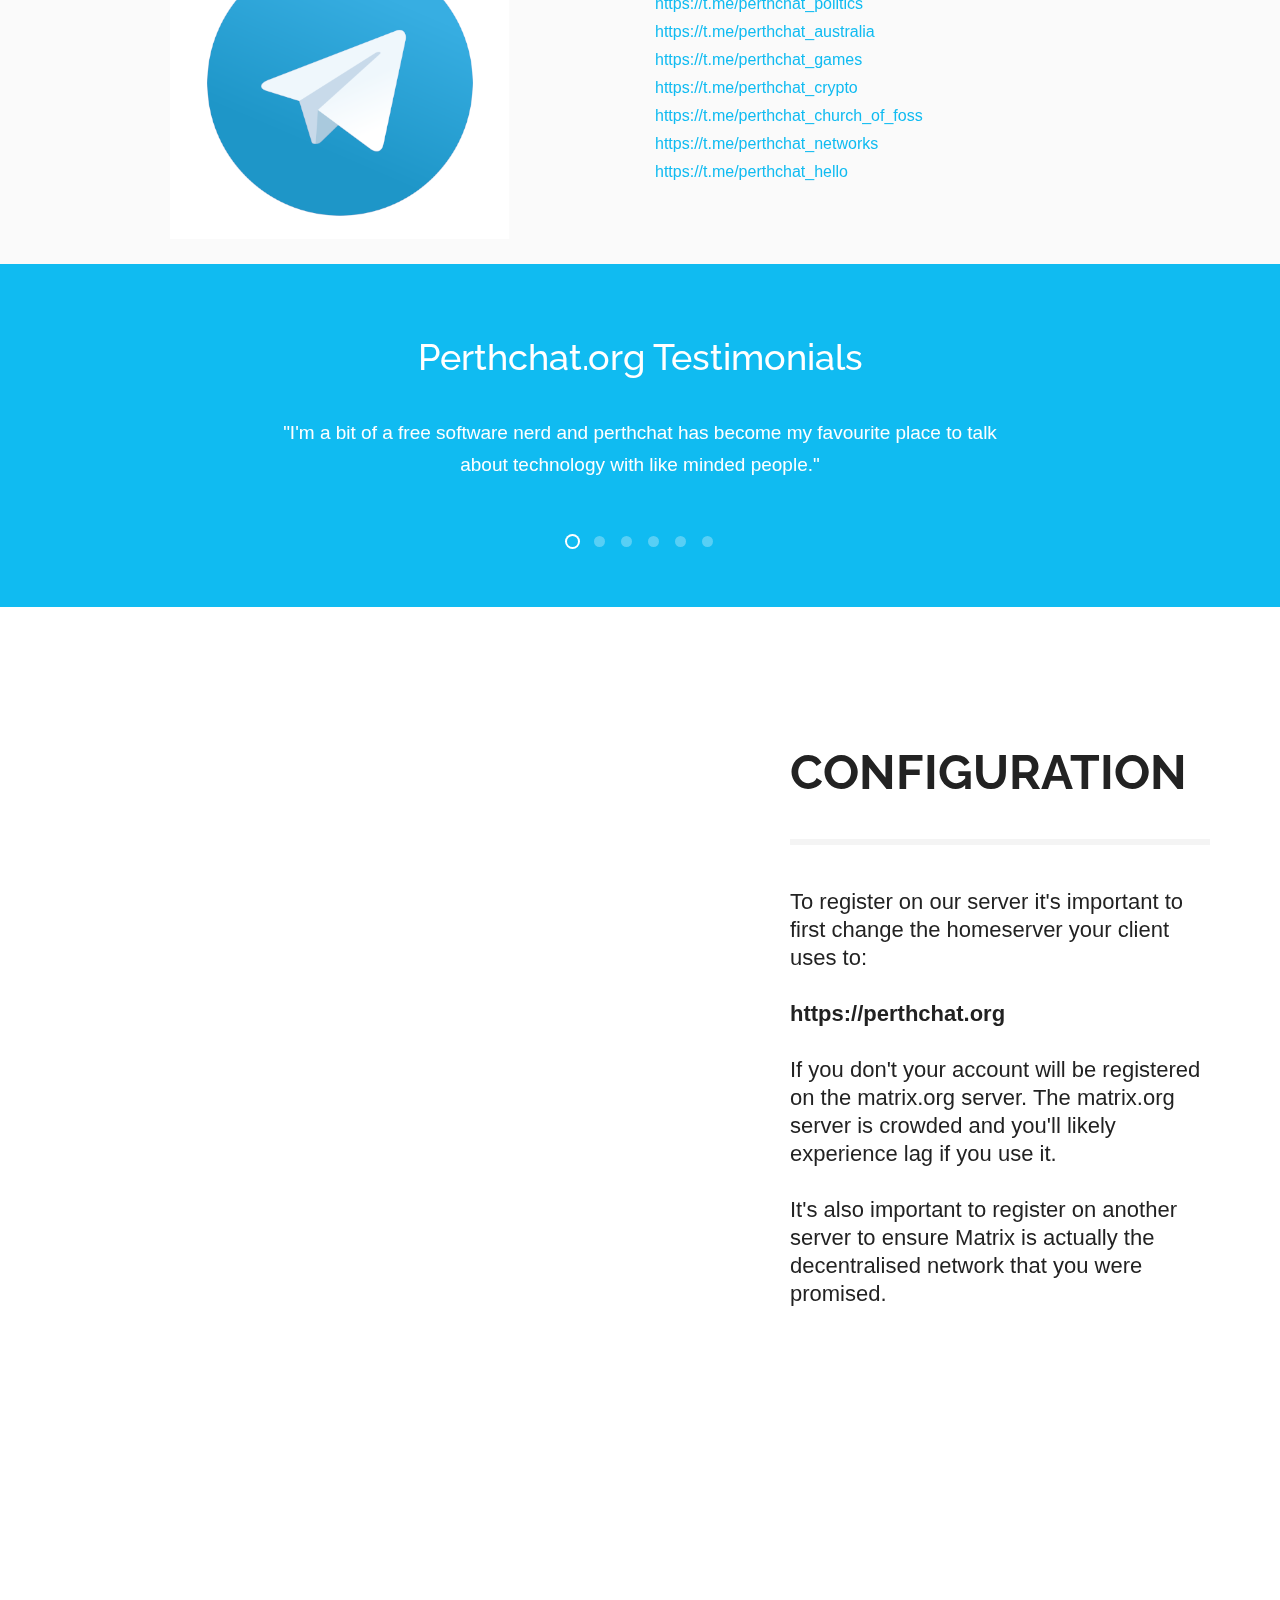
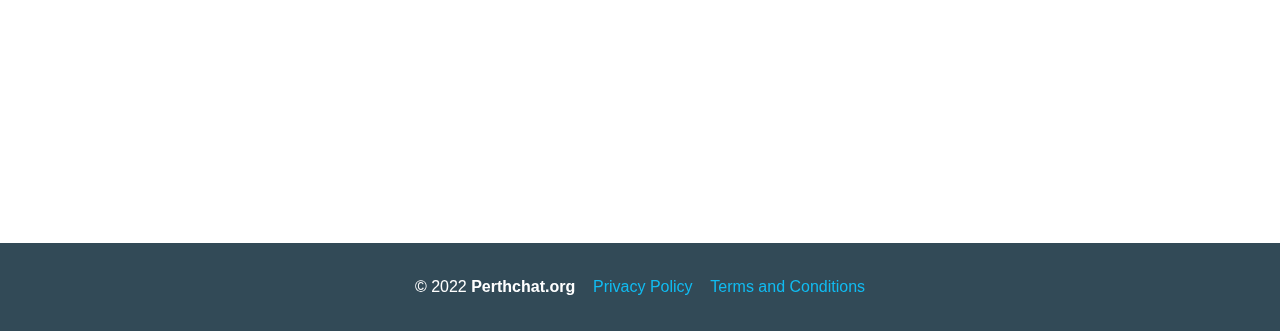
==== commit 784abb12: "add links to ToS and Privacy Policy in footer." ====
--- a/index.html
+++ b/index.html
@@ -6,7 +6,7 @@
     <meta name="viewport" content="width=device-width, initial-scale=1">
     <link rel="shortcut icon" href="favicon.ico">
     <title>Perthchat.org</title>
-    <meta name="description" content="Perths #1 public Matrix service, join today!">
+    <meta name="description" content="Perthchat.org, Perths #1 public Matrix service, join today!">
     <meta name="keywords" content="perth, chat, perthchat, matrix, open source, e2ee">
     <meta property="og:title" content="">
     <meta property="og:description" content="">
@@ -102,7 +102,7 @@
                 <div class="wrap">
                     <div class="discover-content clearfix">
                         <h2>Bridges</h2>
-                        <p>Public rooms on perthchat.org are mirrored to both Discord:<br><a href='https://discord.gg/Qth5vG3'>https://discord.gg/Qth5vG3</a><br><br>As well as Telegram:<br><a href='https://t.me/perthchat_perth'>https://t.me/perthchat_perth</a><br><a href='https://t.me/perthchat_offtopic'>https://t.me/perthchat_offtopic</a><br><a href='https://t.me/perthchat_politics'>https://t.me/perthchat_politics</a><br><a href='https://t.me/perthchat_australia'>https://t.me/perthchat_australia</a><br><a href='https://t.me/perthchat_games'>https://t.me/perthchat_games</a><br><a href='https://t.me/perthchat_crypto'>https://t.me/perthchat_crypto</a><br><a href='https://t.me/perthchat_church_of_foss'>https://t.me/perthchat_church_of_foss</a><br><a href='https://t.me/perthchat_networks'>https://t.me/perthchat_networks</a><br><a href='https://t.me/perthchat_hello'>https://t.me/perthchat_hello</a><br><a href='https://t.me/perthchat_lgbt'>https://t.me/perthchat_lgbt</a><br></p>
+                        <p>Public rooms on perthchat.org are mirrored to both Discord:<br><a href='https://discord.gg/Qth5vG3'>https://discord.gg/Qth5vG3</a><br><br>As well as Telegram:<br><a href='https://t.me/perthchat_perth'>https://t.me/perthchat_perth</a><br><a href='https://t.me/perthchat_offtopic'>https://t.me/perthchat_offtopic</a><br><a href='https://t.me/perthchat_politics'>https://t.me/perthchat_politics</a><br><a href='https://t.me/perthchat_australia'>https://t.me/perthchat_australia</a><br><a href='https://t.me/perthchat_games'>https://t.me/perthchat_games</a><br><a href='https://t.me/perthchat_crypto'>https://t.me/perthchat_crypto</a><br><a href='https://t.me/perthchat_church_of_foss'>https://t.me/perthchat_church_of_foss</a><br><a href='https://t.me/perthchat_networks'>https://t.me/perthchat_networks</a><br><a href='https://t.me/perthchat_hello'>https://t.me/perthchat_hello</a><br></p>
                     </div>
                     <div class="discover-img">
                         <div class="discover-img-inside"><img src="images/discord-telegram.png" height="597" width="341" alt=""></div>
@@ -157,7 +157,7 @@
                 <div class="wrap">
                     <div class="simple-content">
                         <h3>Configuration</h3>
-                        <h4>To register on our server it's important to change your homeserver to:<br><b>https://matrix.perthchat.org</b><br><br>If you don't your account will be registered on the matrix.org server. The matrix.org server is over-provisioned and you'll likely experience a lot of lag.<br><br>It's also important to register on another server to ensure Matrix is actually the decentralised network that you were promised.</h4><br>
+                        <h4>To register on our server it's important to first change the homeserver your client uses to:<br><br><b>https://perthchat.org</b><br><br>If you don't your account will be registered on the matrix.org server. The matrix.org server is crowded and you'll likely experience lag if you use it.<br><br>It's also important to register on another server to ensure Matrix is actually the decentralised network that you were promised.</h4><br>
                     </div>
                     <div class="simple-img">
                         <img src="upload/Mobile-Register.gif" height="640" width="360" alt="">
@@ -172,7 +172,7 @@
     <!-- /.main -->
     <footer>
         <div class="wrap">
-            <p>&copy; 2020 <strong>Perthchat.org</strong></p>
+            <p>&copy; 2022 <strong>Perthchat.org</strong>&nbsp;&nbsp;&nbsp;&nbsp;<a target="blank" href="https://gitlab.com/perthchat.org/legal/-/raw/main/privacy-policy.txt">Privacy Policy</a>&nbsp;&nbsp;&nbsp;&nbsp;<a target="blank" href="https://gitlab.com/perthchat.org/legal/-/raw/main/terms-of-service.txt">Terms and Conditions</a></p>
         </div>
         <!-- /.wrap -->
     </footer>
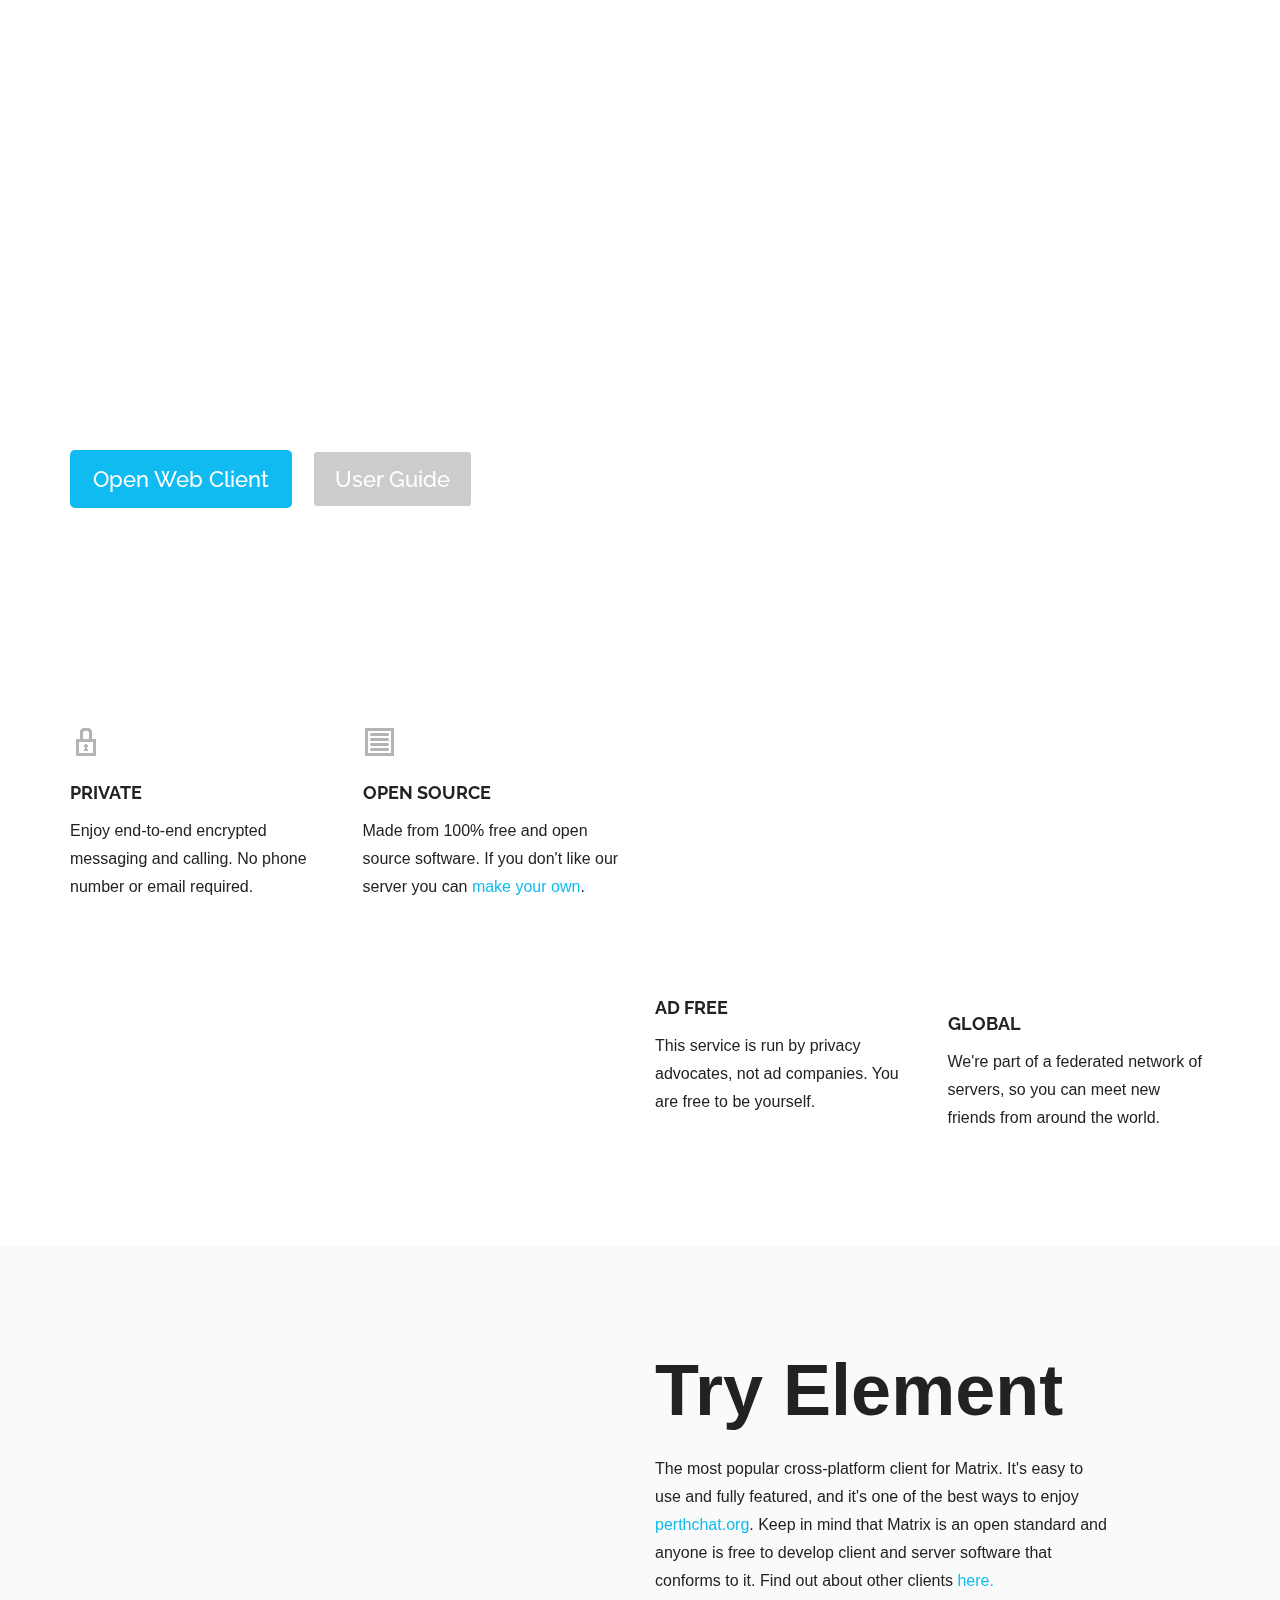
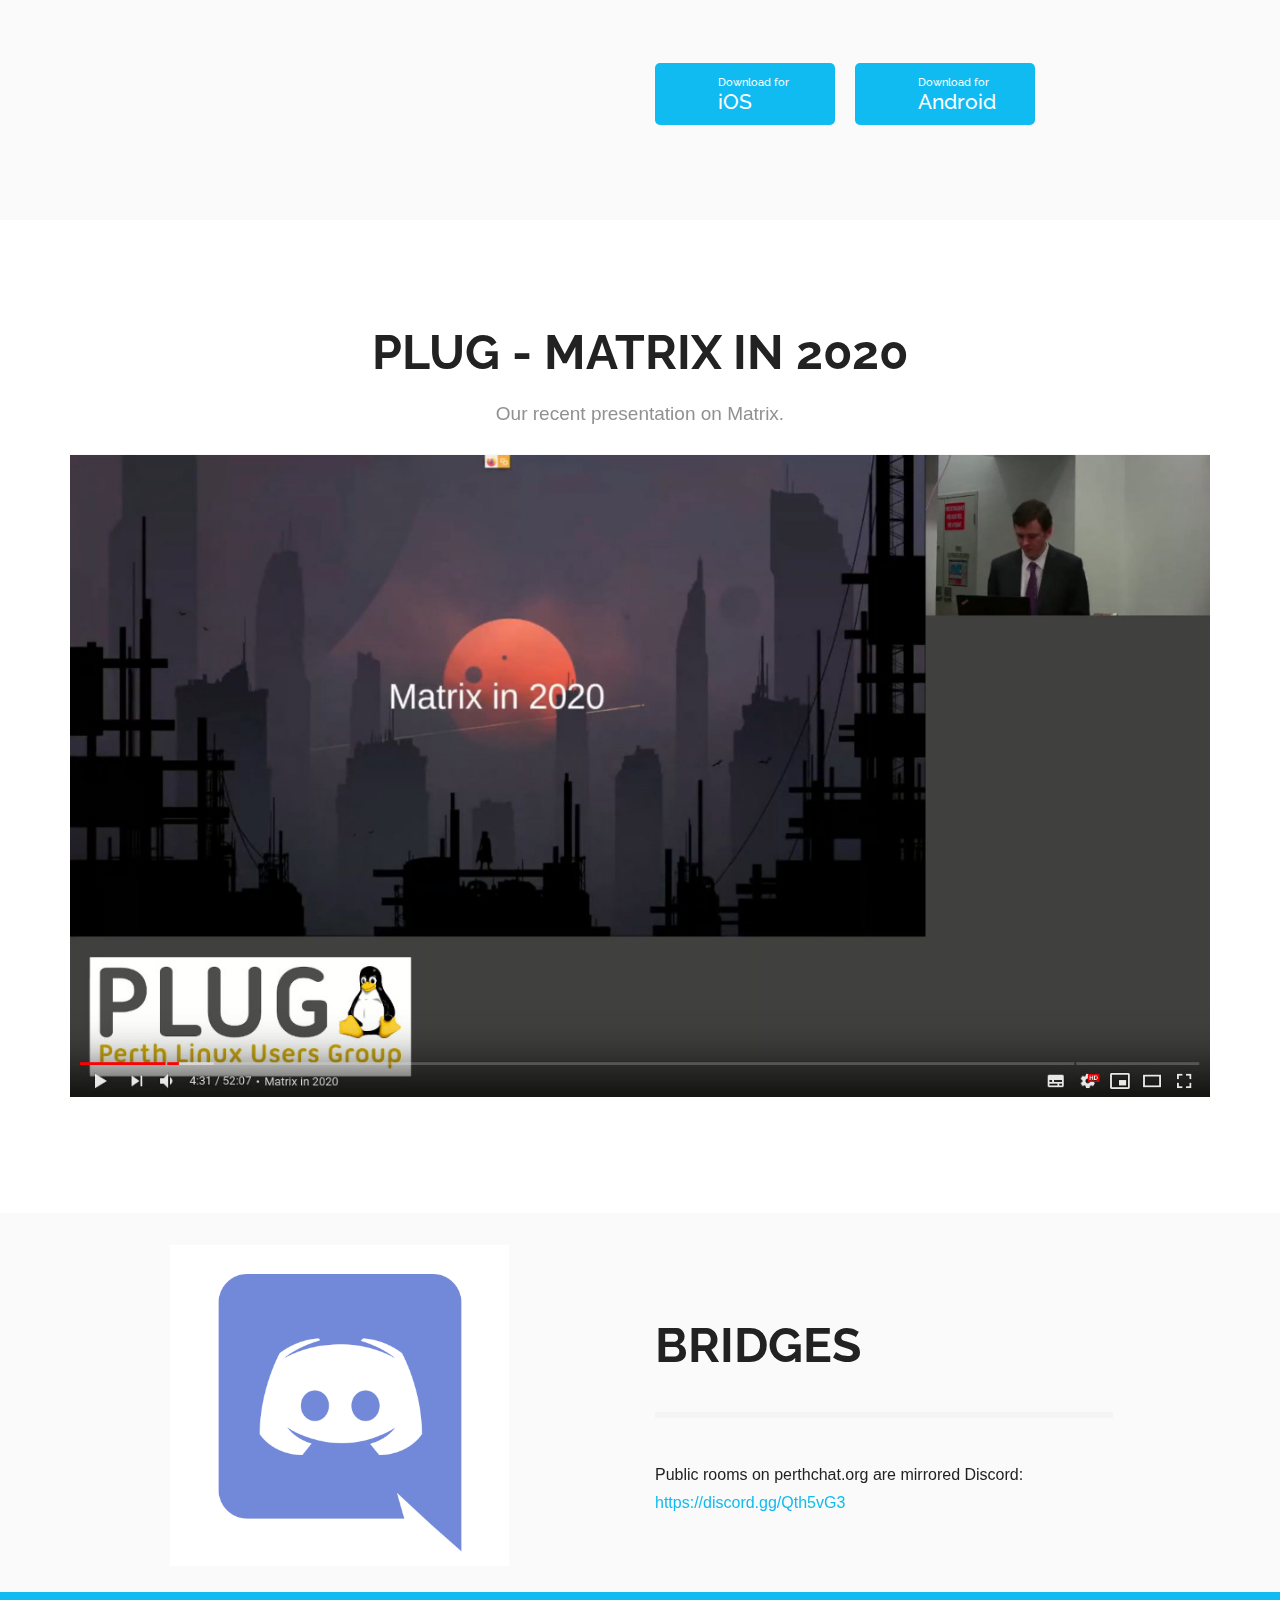
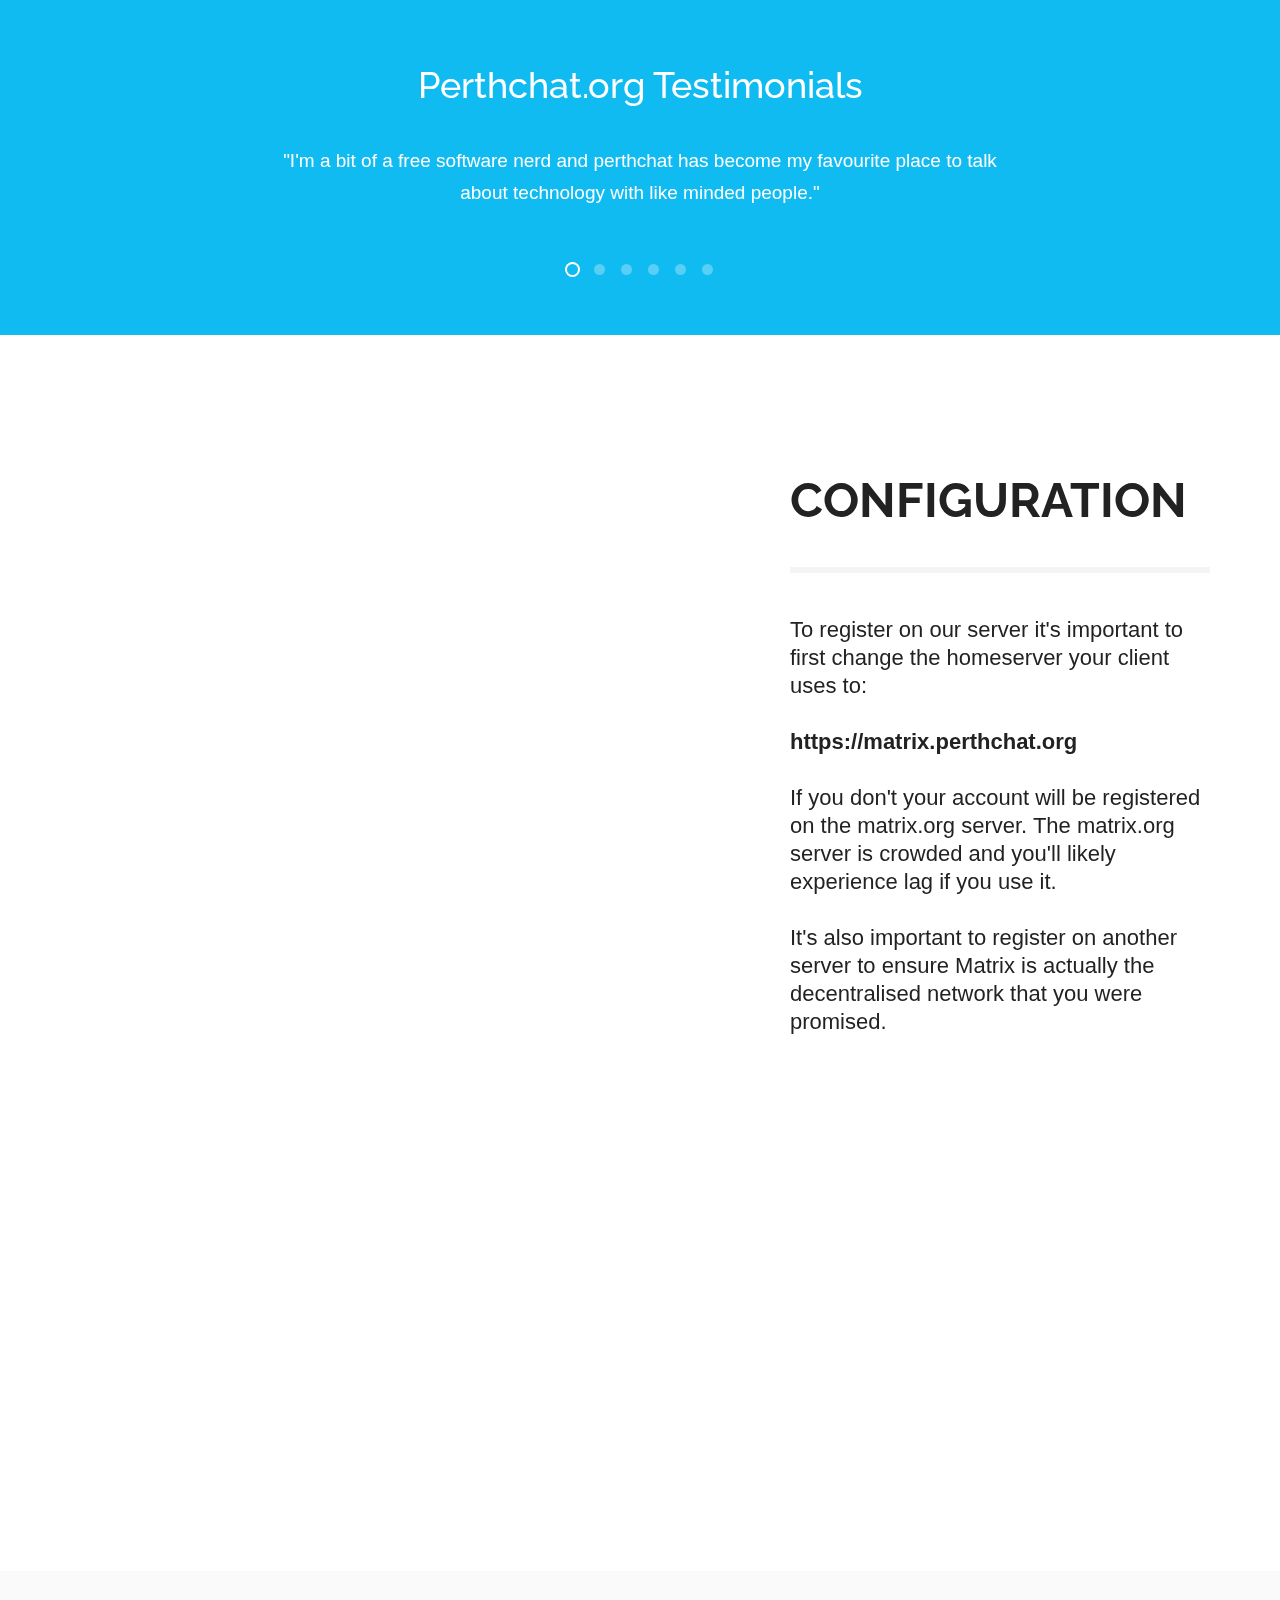
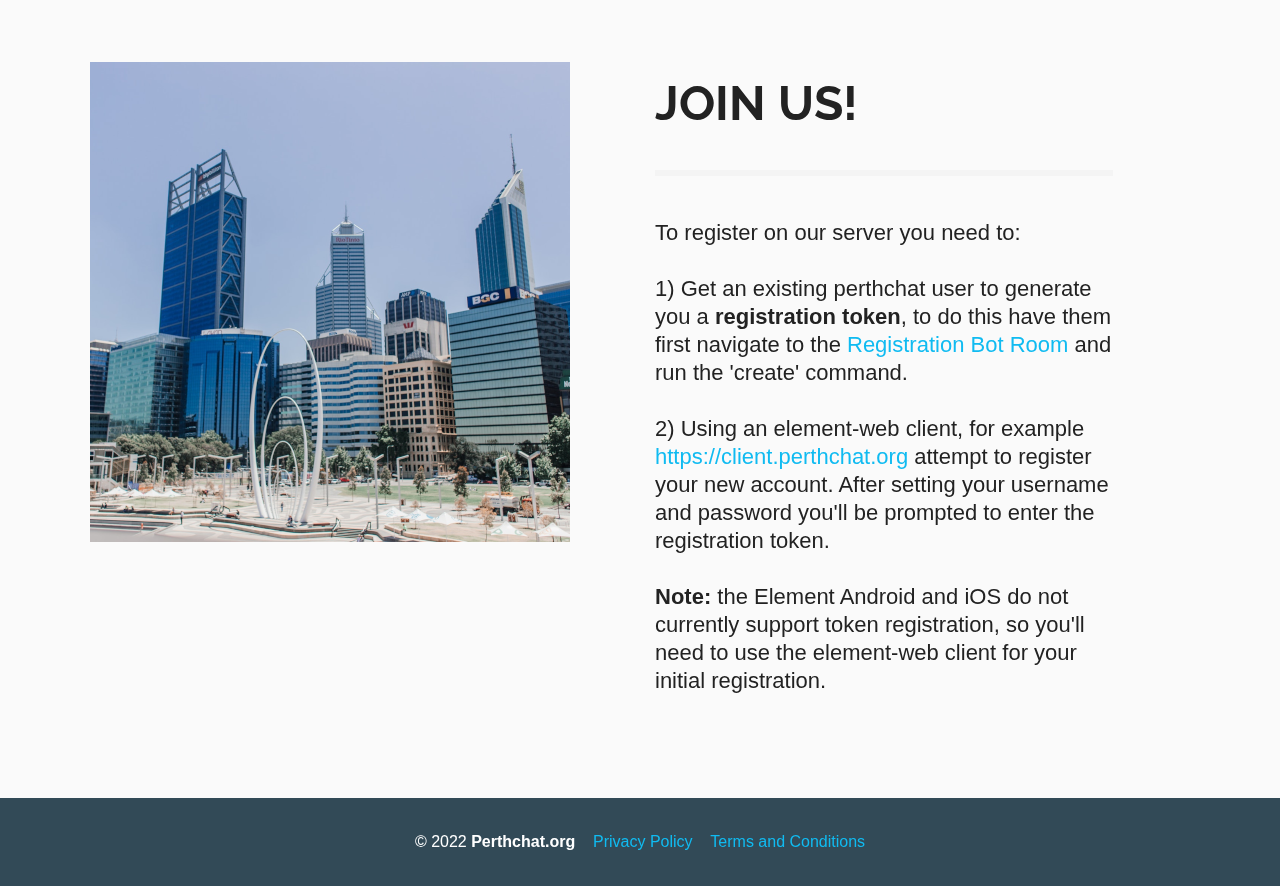
==== commit 9085c3a0: "remove telegram rooms and add join us section detailing how registration tokens work" ====
--- a/index.html
+++ b/index.html
@@ -101,11 +101,11 @@
             <div class="discover clearfix">
                 <div class="wrap">
                     <div class="discover-content clearfix">
-                        <h2>Bridges</h2>
-                        <p>Public rooms on perthchat.org are mirrored to both Discord:<br><a href='https://discord.gg/Qth5vG3'>https://discord.gg/Qth5vG3</a><br><br>As well as Telegram:<br><a href='https://t.me/perthchat_perth'>https://t.me/perthchat_perth</a><br><a href='https://t.me/perthchat_offtopic'>https://t.me/perthchat_offtopic</a><br><a href='https://t.me/perthchat_politics'>https://t.me/perthchat_politics</a><br><a href='https://t.me/perthchat_australia'>https://t.me/perthchat_australia</a><br><a href='https://t.me/perthchat_games'>https://t.me/perthchat_games</a><br><a href='https://t.me/perthchat_crypto'>https://t.me/perthchat_crypto</a><br><a href='https://t.me/perthchat_church_of_foss'>https://t.me/perthchat_church_of_foss</a><br><a href='https://t.me/perthchat_networks'>https://t.me/perthchat_networks</a><br><a href='https://t.me/perthchat_hello'>https://t.me/perthchat_hello</a><br></p>
+                        <h3>Bridges</h3>
+                        <p>Public rooms on perthchat.org are mirrored Discord:<br><a href='https://discord.gg/Qth5vG3'>https://discord.gg/Qth5vG3</a></p>
                     </div>
                     <div class="discover-img">
-                        <div class="discover-img-inside"><img src="images/discord-telegram.png" height="597" width="341" alt=""></div>
+                        <div class="discover-img-inside"><img src="images/discord.png" height="597" width="341" alt=""></div>
                     </div>
                 </div>
                 <!-- /.wrap -->
@@ -157,7 +157,7 @@
                 <div class="wrap">
                     <div class="simple-content">
                         <h3>Configuration</h3>
-                        <h4>To register on our server it's important to first change the homeserver your client uses to:<br><br><b>https://perthchat.org</b><br><br>If you don't your account will be registered on the matrix.org server. The matrix.org server is crowded and you'll likely experience lag if you use it.<br><br>It's also important to register on another server to ensure Matrix is actually the decentralised network that you were promised.</h4><br>
+                        <h4>To register on our server it's important to first change the homeserver your client uses to:<br><br><b>https://matrix.perthchat.org</b><br><br>If you don't your account will be registered on the matrix.org server. The matrix.org server is crowded and you'll likely experience lag if you use it.<br><br>It's also important to register on another server to ensure Matrix is actually the decentralised network that you were promised.</h4><br>
                     </div>
                     <div class="simple-img">
                         <img src="upload/Mobile-Register.gif" height="640" width="360" alt="">
@@ -166,13 +166,26 @@
                 <!-- /.wrap -->
             </div>
             <!-- /.simple clearfix -->
+            <div class="discover clearfix">
+                <div class="wrap">
+                    <div class="discover-content clearfix">
+                        <h3>Join us!</h3>
+                        <h4>To register on our server you need to:<br><br>1) Get an existing perthchat user to generate you a <b>registration token</b>, to do this have them first navigate to the <a href='https://matrix.to/#/#vouch:perthchat.org'>Registration Bot Room</a> and run the 'create' command.<br><br>2) Using an element-web client, for example <a href='https://client.perthchat.org'>https://client.perthchat.org</a> attempt to register your new account. After setting your username and password you'll be prompted to enter the registration token.<br><br><b>Note:</b> the Element Android and iOS do not currently support token registration, so you'll need to use the element-web client for your initial registration.</h4><br>
+                    </div>
+                    <div class="discover-img">
+                        <div class="discover-img-inside"><img src="images/perth2.png" height="597" width="341" alt=""></div>
+                    </div>
+                </div>
+                <!-- /.wrap -->
+            </div>
+            <!-- /.discover clearfix -->
         </div>
         <!-- /.spanning-columns -->
     </div>
     <!-- /.main -->
     <footer>
         <div class="wrap">
-            <p>&copy; 2022 <strong>Perthchat.org</strong>&nbsp;&nbsp;&nbsp;&nbsp;<a target="blank" href="https://gitlab.com/perthchat.org/legal/-/raw/main/privacy-policy.txt">Privacy Policy</a>&nbsp;&nbsp;&nbsp;&nbsp;<a target="blank" href="https://gitlab.com/perthchat.org/legal/-/raw/main/terms-of-service.txt">Terms and Conditions</a></p>
+            <p>&copy; 2022 <strong>Perthchat.org</strong>&nbsp;&nbsp;&nbsp;&nbsp;<a target="blank" href="https://gitlab.com/perthchat.org/legal/-/blob/main/privacy-policy.md">Privacy Policy</a>&nbsp;&nbsp;&nbsp;&nbsp;<a target="blank" href="https://gitlab.com/perthchat.org/legal/-/blob/main/terms-of-service.md">Terms and Conditions</a></p>
         </div>
         <!-- /.wrap -->
     </footer>
--- a/css/style.css
+++ b/css/style.css
@@ -834,6 +834,14 @@
     margin-bottom: 29px;
 }
 
+.discover-content h3 {
+    font: 700 48px/48px "Raleway", "Helvetica Neue", Helvetica, Arial, sans-serif;
+    text-transform: uppercase;
+    border-bottom: solid 6px #f4f4f4;
+    padding-bottom: 43px;
+    margin-bottom: 43px;
+}
+
 .discover-button {
     padding-top: 68px;
     margin: 0 -10px;
@@ -1046,7 +1054,6 @@
   .video-block {
       padding-top: 34px;
       margin: 0 auto 0px;
-      max-width: 760px;
       max-width: 90%;
   }
 }
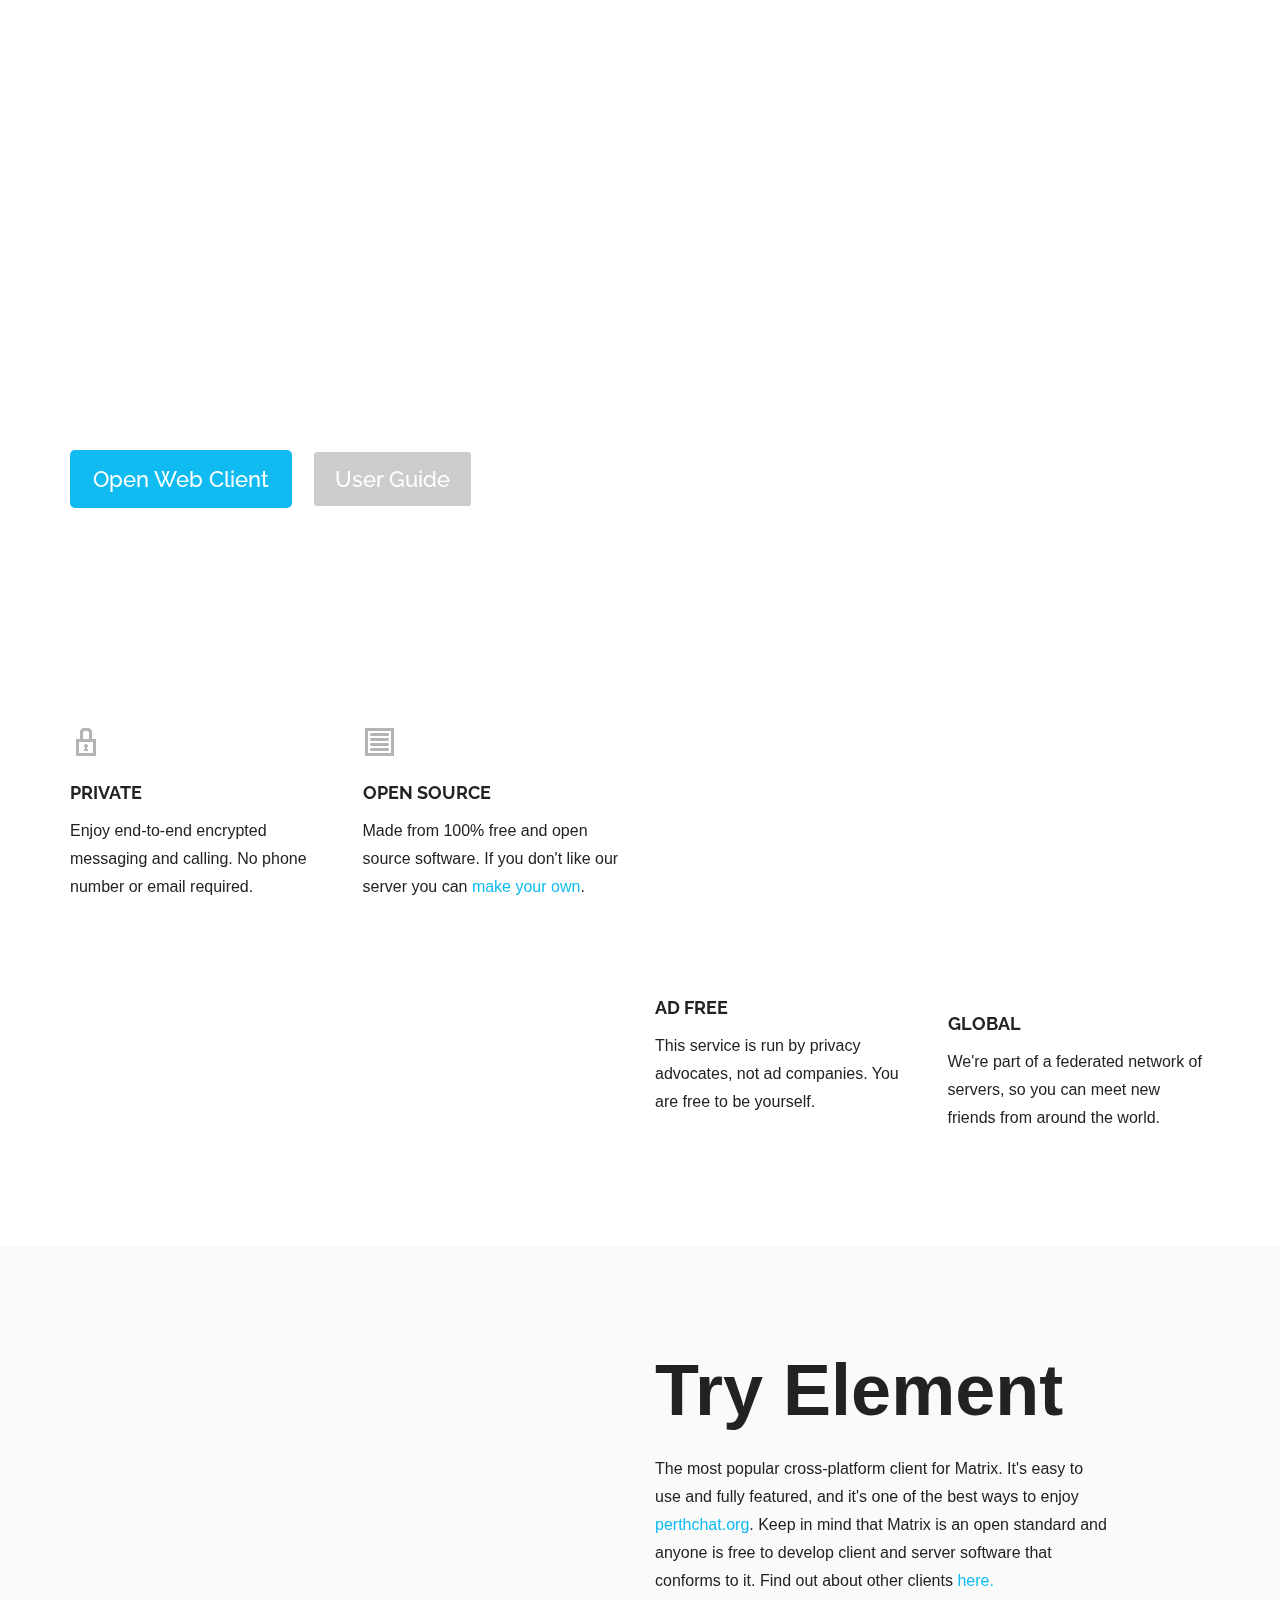
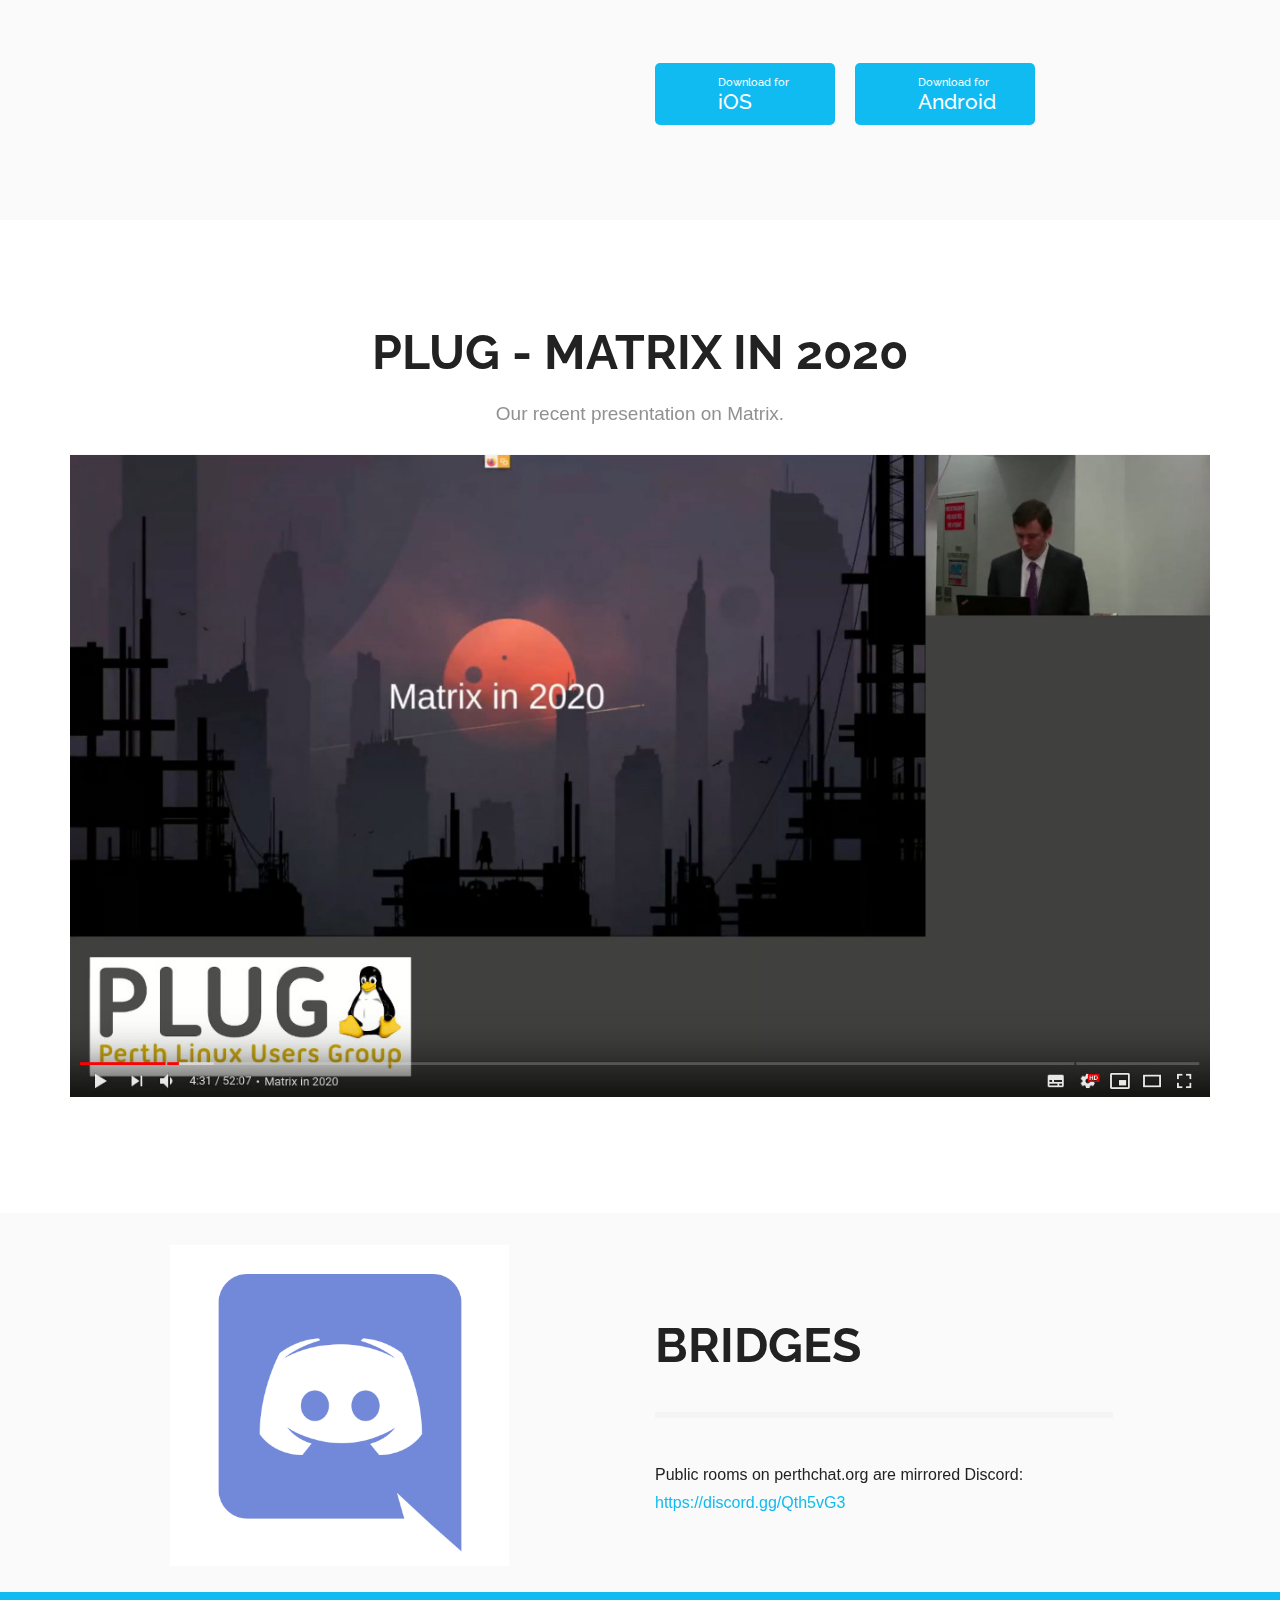
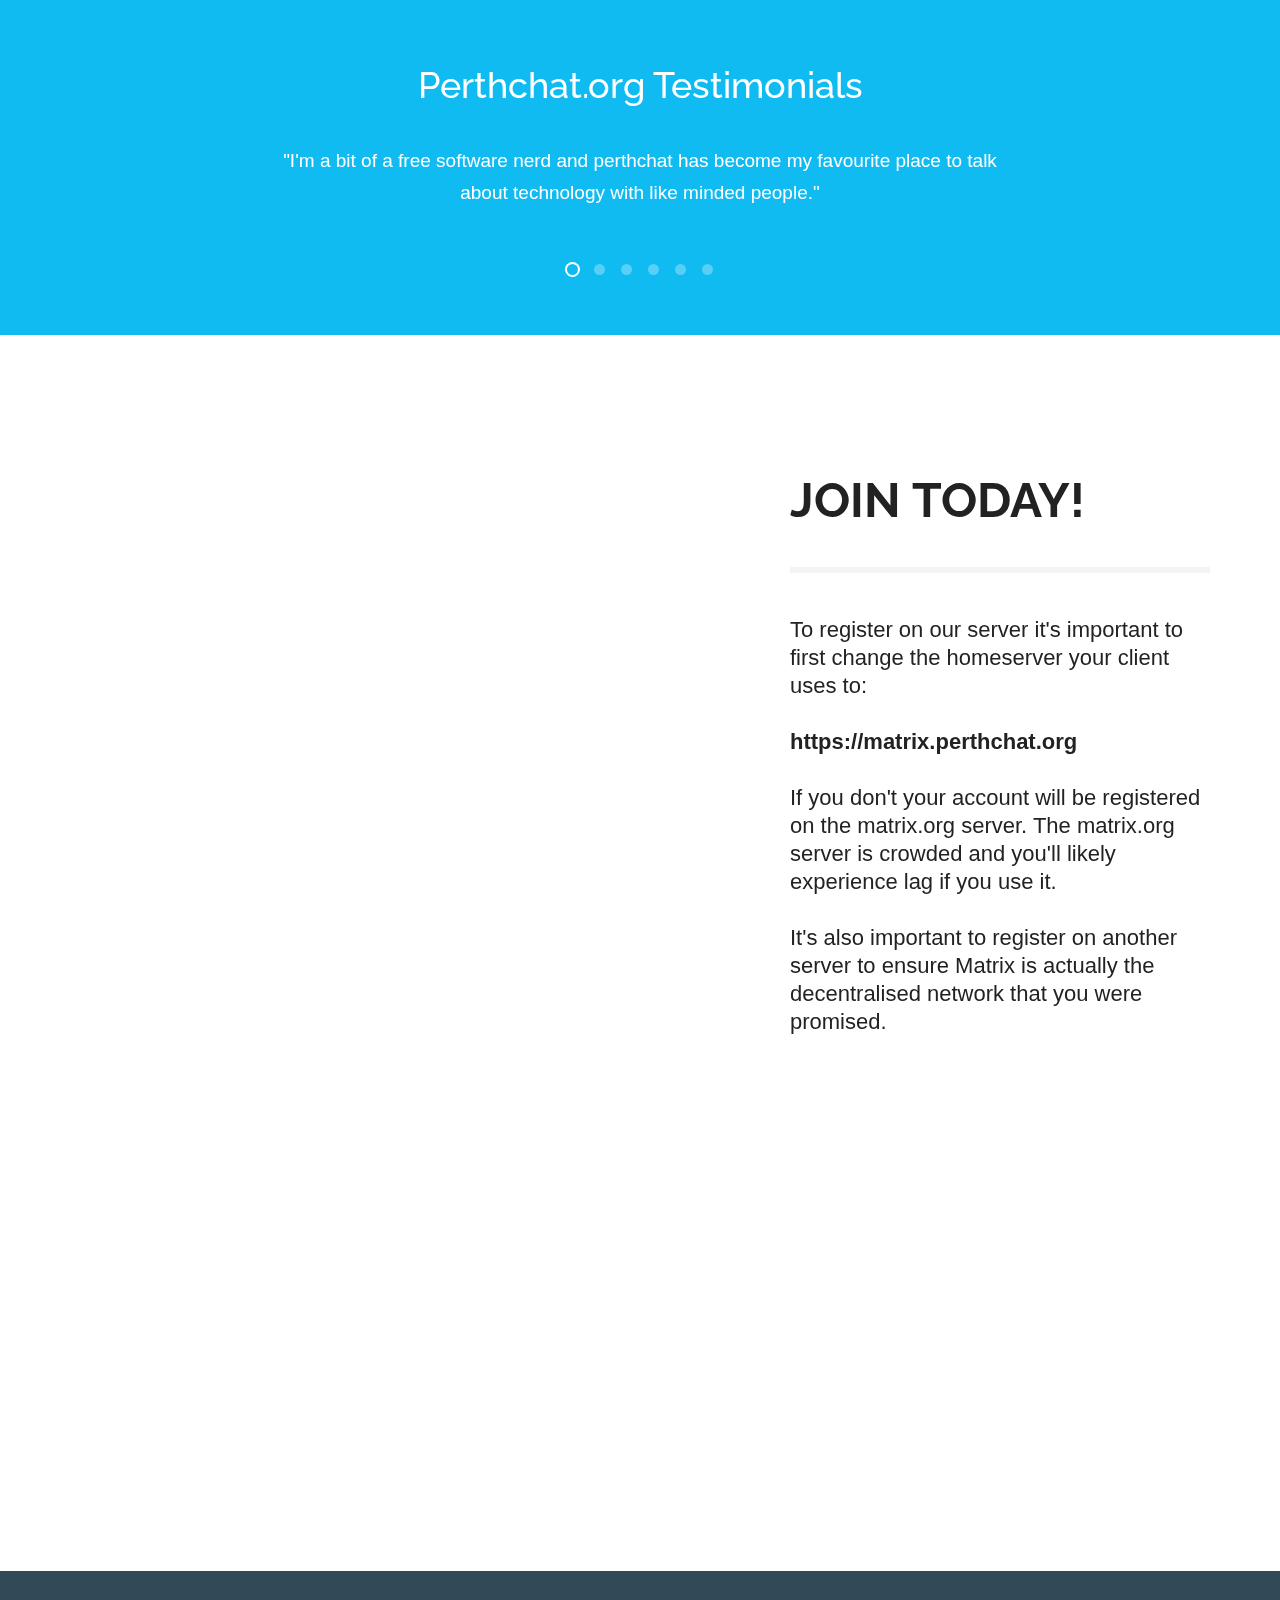
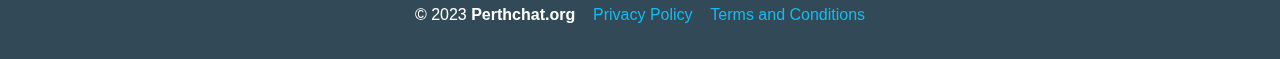
==== commit d856f9ef: "update readme, remove old token registration section" ====
--- a/index.html
+++ b/index.html
@@ -156,7 +156,7 @@
             <div class="simple clearfix">
                 <div class="wrap">
                     <div class="simple-content">
-                        <h3>Configuration</h3>
+                        <h3>Join today!</h3>
                         <h4>To register on our server it's important to first change the homeserver your client uses to:<br><br><b>https://matrix.perthchat.org</b><br><br>If you don't your account will be registered on the matrix.org server. The matrix.org server is crowded and you'll likely experience lag if you use it.<br><br>It's also important to register on another server to ensure Matrix is actually the decentralised network that you were promised.</h4><br>
                     </div>
                     <div class="simple-img">
@@ -166,18 +166,6 @@
                 <!-- /.wrap -->
             </div>
             <!-- /.simple clearfix -->
-            <div class="discover clearfix">
-                <div class="wrap">
-                    <div class="discover-content clearfix">
-                        <h3>Join us!</h3>
-                        <h4>To register on our server you need to:<br><br>1) Get an existing perthchat user to generate you a <b>registration token</b>, to do this have them first navigate to the <a href='https://matrix.to/#/#vouch:perthchat.org'>Registration Bot Room</a> and run the 'create' command.<br><br>2) Using an element-web client, for example <a href='https://client.perthchat.org'>https://client.perthchat.org</a> attempt to register your new account. After setting your username and password you'll be prompted to enter the registration token.<br><br><b>Note:</b> the Element Android and iOS do not currently support token registration, so you'll need to use the element-web client for your initial registration.</h4><br>
-                    </div>
-                    <div class="discover-img">
-                        <div class="discover-img-inside"><img src="images/perth2.png" height="597" width="341" alt=""></div>
-                    </div>
-                </div>
-                <!-- /.wrap -->
-            </div>
             <!-- /.discover clearfix -->
         </div>
         <!-- /.spanning-columns -->
@@ -185,7 +173,7 @@
     <!-- /.main -->
     <footer>
         <div class="wrap">
-            <p>&copy; 2022 <strong>Perthchat.org</strong>&nbsp;&nbsp;&nbsp;&nbsp;<a target="blank" href="https://gitlab.com/perthchat.org/legal/-/blob/main/privacy-policy.md">Privacy Policy</a>&nbsp;&nbsp;&nbsp;&nbsp;<a target="blank" href="https://gitlab.com/perthchat.org/legal/-/blob/main/terms-of-service.md">Terms and Conditions</a></p>
+            <p>&copy; 2023 <strong>Perthchat.org</strong>&nbsp;&nbsp;&nbsp;&nbsp;<a target="blank" href="https://gitlab.com/perthchat.org/legal/-/blob/main/privacy-policy.md">Privacy Policy</a>&nbsp;&nbsp;&nbsp;&nbsp;<a target="blank" href="https://gitlab.com/perthchat.org/legal/-/blob/main/terms-of-service.md">Terms and Conditions</a></p>
         </div>
         <!-- /.wrap -->
     </footer>
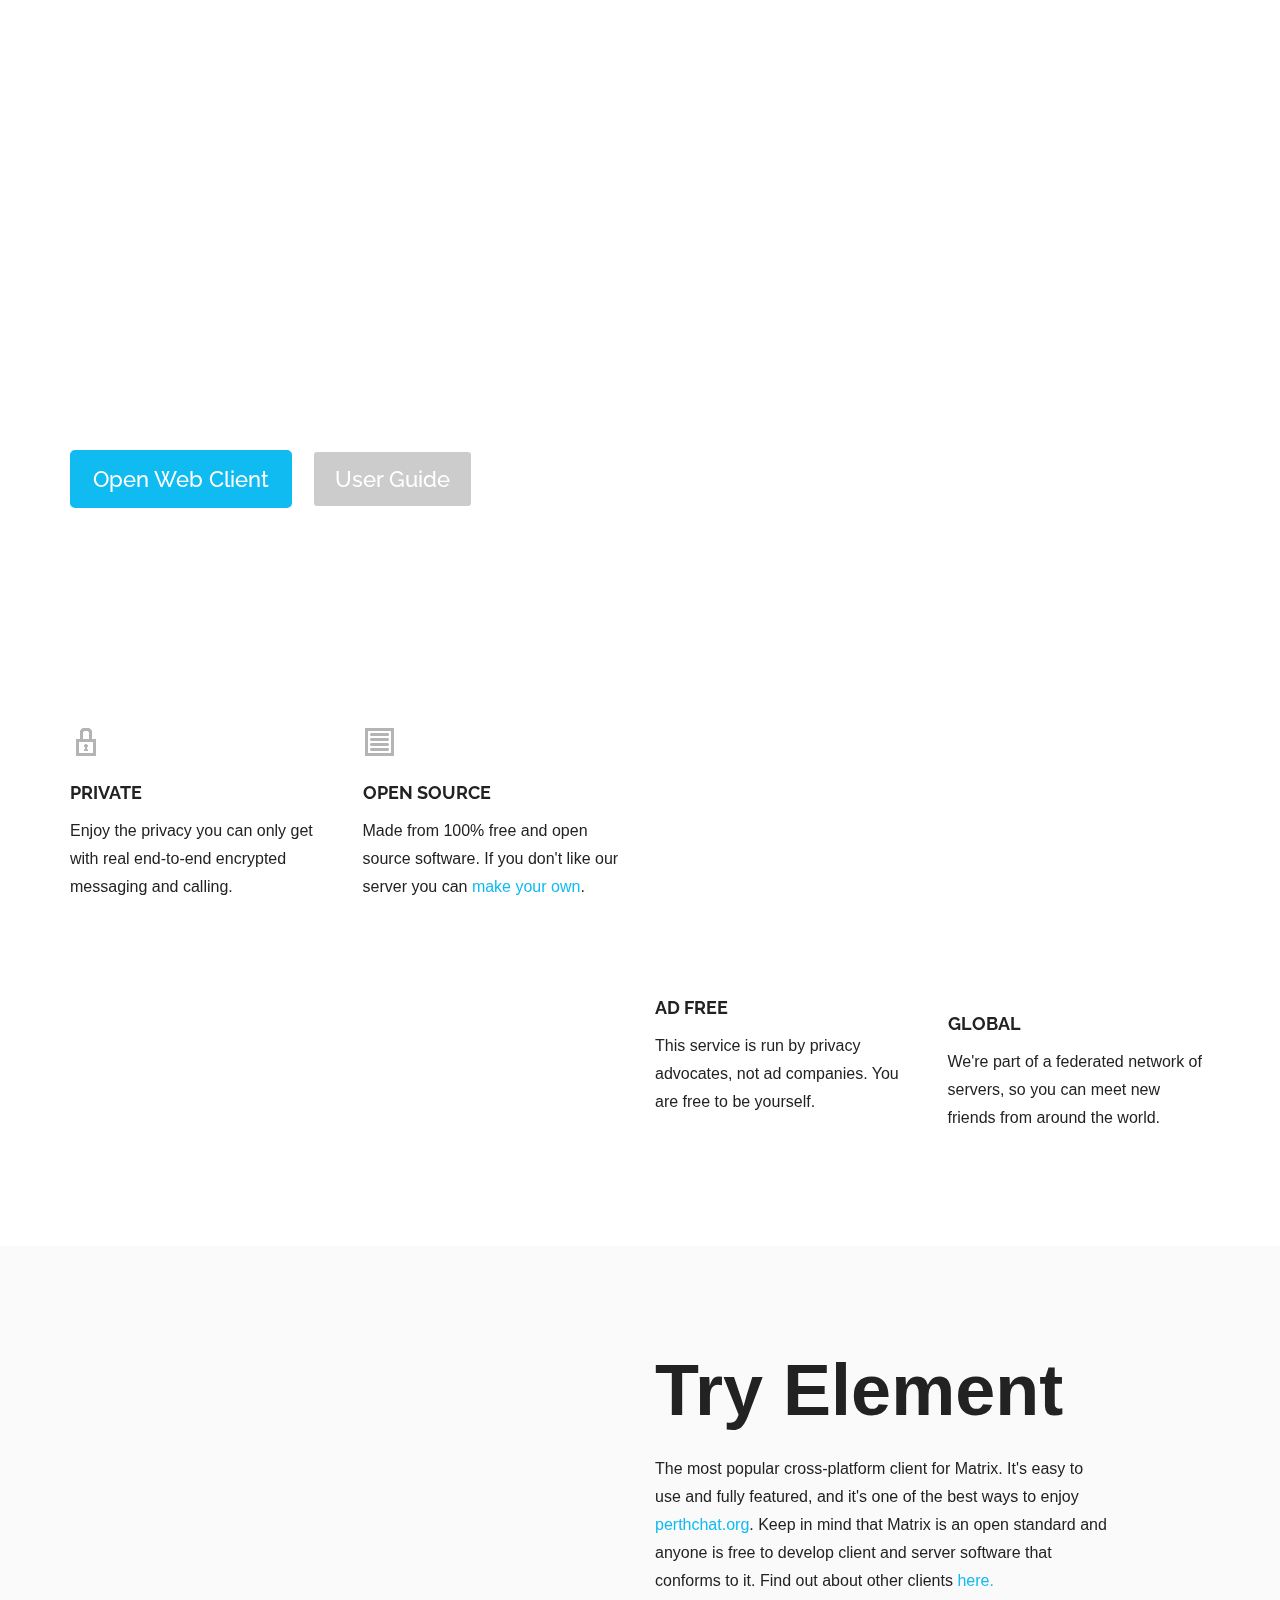
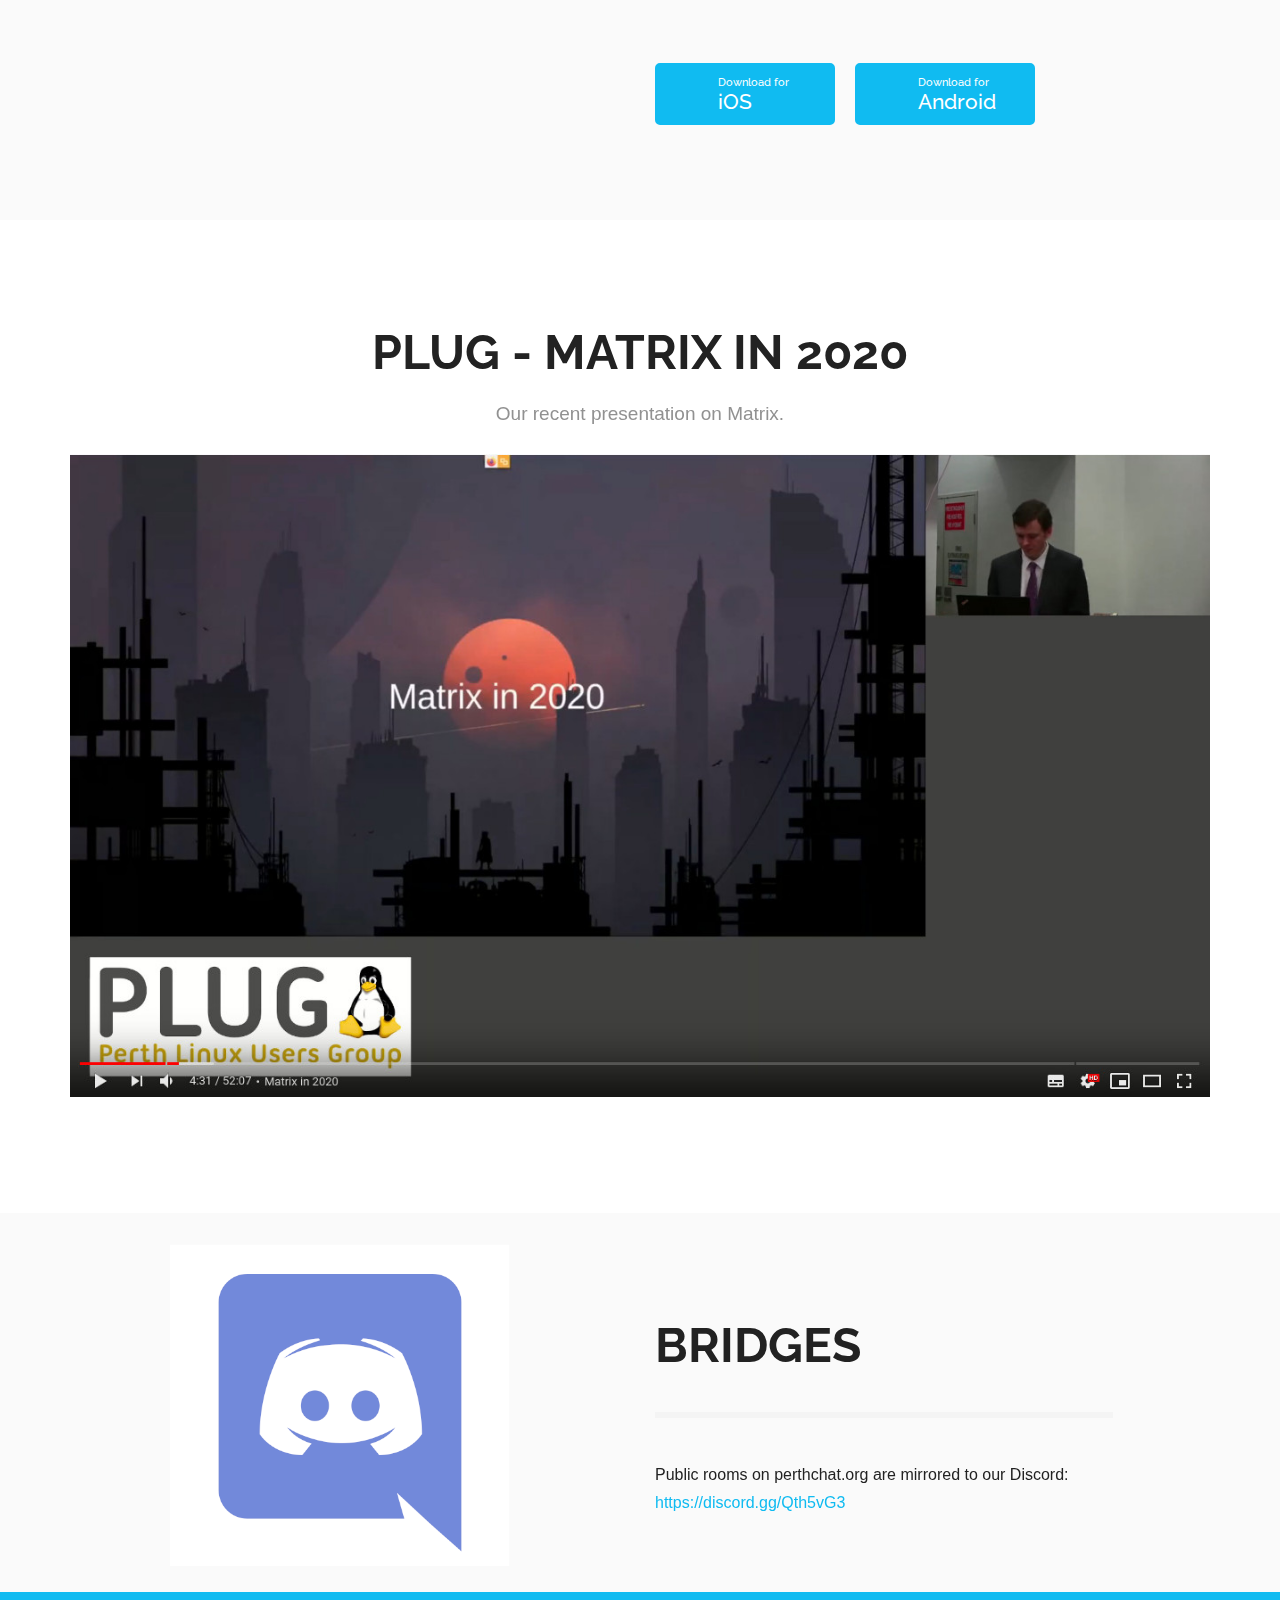
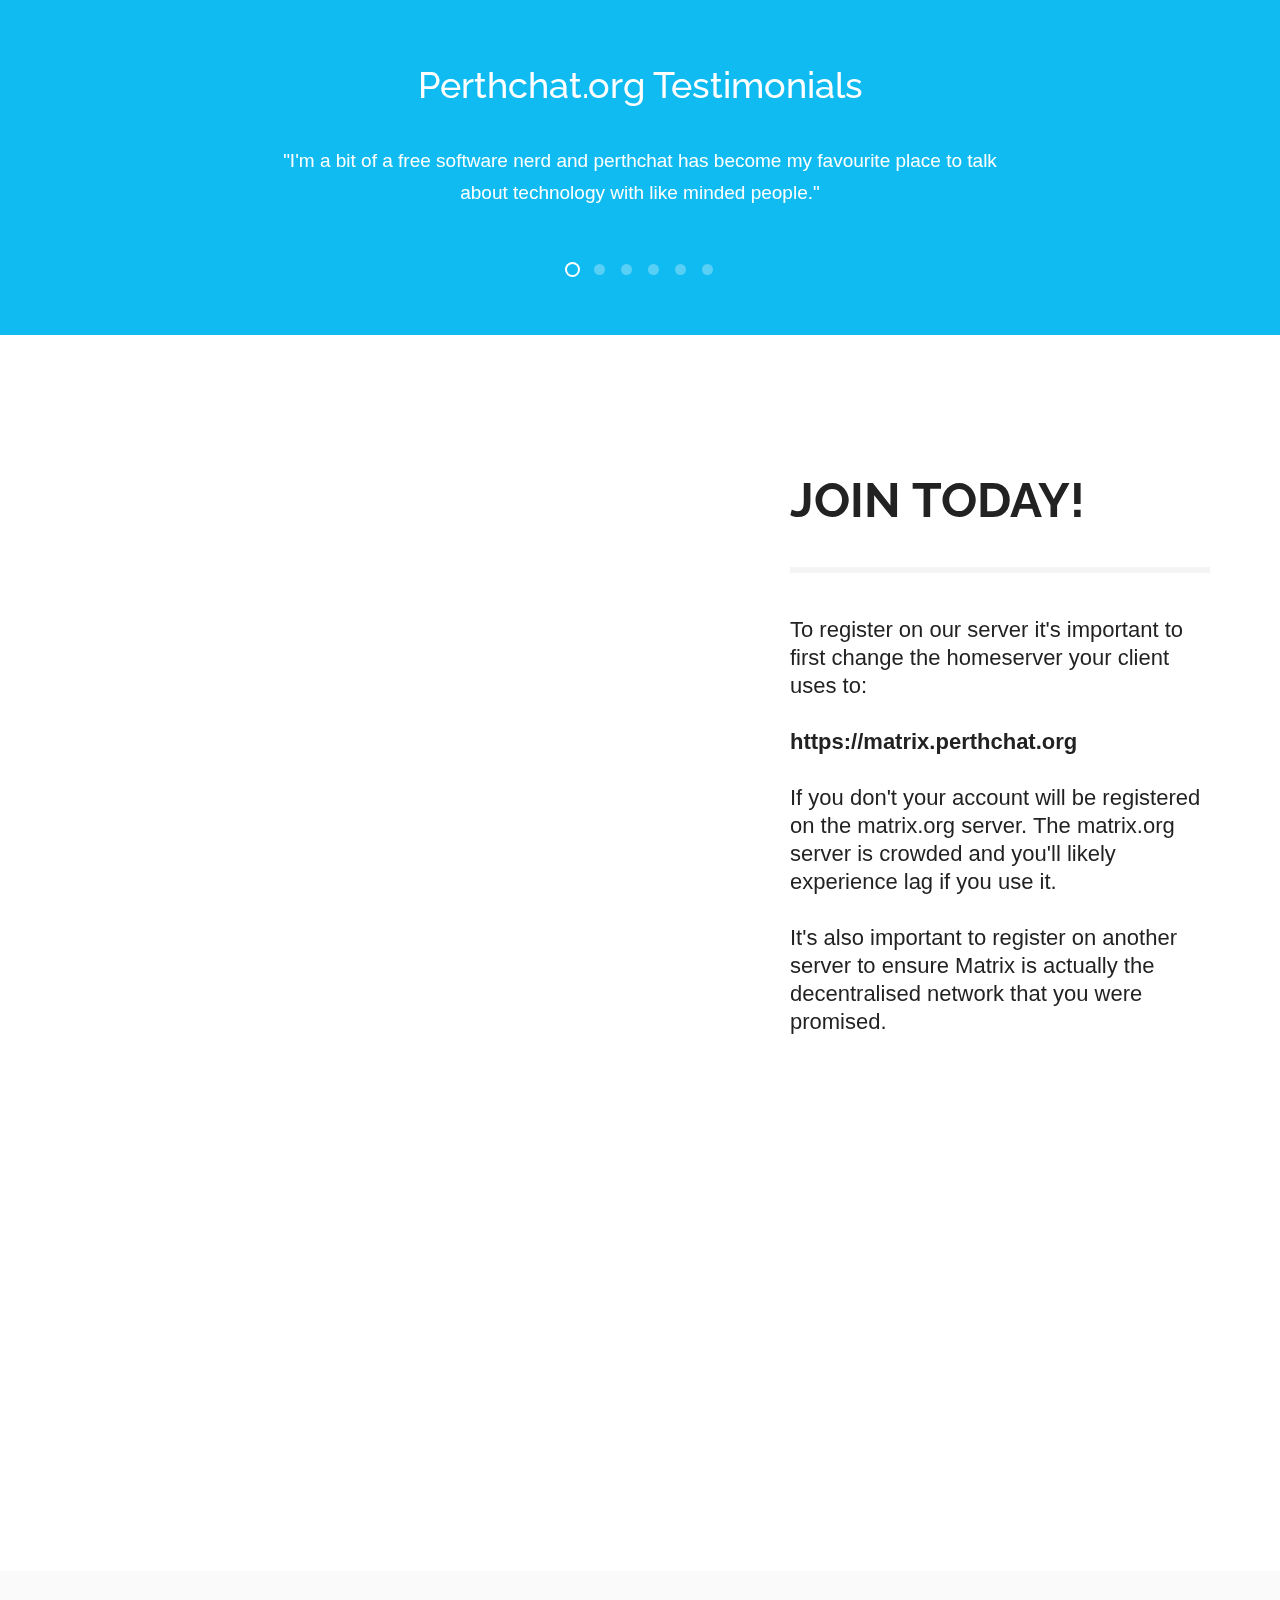
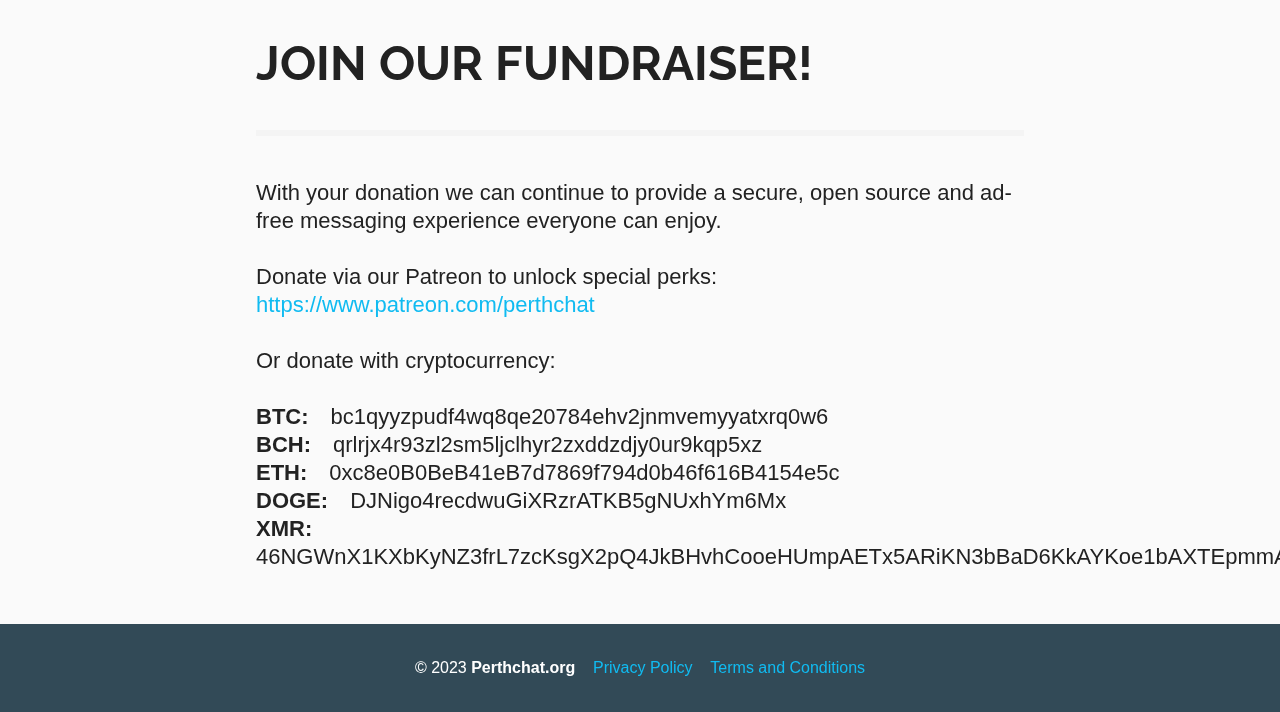
==== commit 83f0d6b1: "minor fixes, add fundraising section" ====
--- a/index.html
+++ b/index.html
@@ -27,7 +27,7 @@
                 <img src="upload/iPhone-PC.png" height="532" width="264" alt="" class="header-img">
                 <div class="header-wrapper">
                     <h1>Welcome to Perthchat!</h1>
-                    <p>Perth's largest public Matrix service. This service was created to provide a secure, open source and ad-free messaging experience with no strings attached.</p>
+                    <p>Australia's largest public Matrix server. This service was created to provide a secure, open source and ad-free messaging experience with no strings attached.</p>
                     <div class="buttons-wrapper">
                         <a href="https://client.perthchat.org" class="button">Open Web Client</a>
                         <a href="https://github.com/PC-Admin/PerthChat-User-Guide" class="button button-stripe">User Guide</a>
@@ -44,7 +44,7 @@
                         <div class="promo-column">
                             <img src="upload/lock.png" height="32" width="24" alt="">
                             <h5>Private</h5>
-                            <p>Enjoy end-to-end encrypted messaging and calling. No phone number or email required.</p>
+                            <p>Enjoy the privacy you can only get with real end-to-end encrypted messaging and calling.</p>
                         </div>
                         <div class="promo-column">
                             <img src="upload/open.png" height="32" width="33" alt="">
@@ -102,7 +102,7 @@
                 <div class="wrap">
                     <div class="discover-content clearfix">
                         <h3>Bridges</h3>
-                        <p>Public rooms on perthchat.org are mirrored Discord:<br><a href='https://discord.gg/Qth5vG3'>https://discord.gg/Qth5vG3</a></p>
+                        <p>Public rooms on perthchat.org are mirrored to our Discord:<br><a href='https://discord.gg/Qth5vG3'>https://discord.gg/Qth5vG3</a></p>
                     </div>
                     <div class="discover-img">
                         <div class="discover-img-inside"><img src="images/discord.png" height="597" width="341" alt=""></div>
@@ -166,6 +166,22 @@
                 <!-- /.wrap -->
             </div>
             <!-- /.simple clearfix -->
+            <div class="discover clearfix">
+                <section class="simple-content-2">
+                    <h3>Join our Fundraiser!</h3>
+                    <h4>With your donation we can continue to provide a secure, open source and ad-free messaging experience everyone can enjoy.</h4><br>
+                    <h4>Donate via our Patreon to unlock special perks: 
+                        <a href="https://www.patreon.com/perthchat">https://www.patreon.com/perthchat</a>
+                    </h4><br>
+                    <h4>Or donate with cryptocurrency:</h4><br>
+                    <h4><strong>BTC:</strong>&emsp;bc1qyyzpudf4wq8qe20784ehv2jnmvemyyatxrq0w6</h4>
+                    <h4><strong>BCH:</strong>&emsp;qrlrjx4r93zl2sm5ljclhyr2zxddzdjy0ur9kqp5xz</h4>
+                    <h4><strong>ETH:</strong>&emsp;0xc8e0B0BeB41eB7d7869f794d0b46f616B4154e5c</h4>
+                    <h4><strong>DOGE:</strong>&emsp;DJNigo4recdwuGiXRzrATKB5gNUxhYm6Mx</h4>
+                    <h4><strong>XMR:</strong>&emsp;46NGWnX1KXbKyNZ3frL7zcKsgX2pQ4JkBHvhCooeHUmpAETx5ARiKN3bBaD6KkAYKoe1bAXTEpmmAEDr8yRiNeKBQJufVsf</h4><br>
+                </section>
+                <!-- /.wrap -->
+            </div>
             <!-- /.discover clearfix -->
         </div>
         <!-- /.spanning-columns -->
--- a/css/style.css
+++ b/css/style.css
@@ -613,6 +613,41 @@
     overflow: hidden;
 }
 
+.simple-content-2 {
+    margin: auto;
+    padding-top: 37px;
+    max-width: 60%;
+}
+
+.simple-content-2 h3 {
+    font: 700 48px/48px "Raleway", "Helvetica Neue", Helvetica, Arial, sans-serif;
+    text-transform: uppercase;
+    border-bottom: solid 6px #f4f4f4;
+    padding-bottom: 43px;
+    margin-bottom: 43px;
+}
+
+.simple-content-2 ul {
+    margin-bottom: 5px
+}
+
+.simple-content-2 ul li {
+    font-size: 23px;
+    line-height: 32px;
+    font-weight: 300;
+    margin-bottom: 31px;
+}
+
+.simple-content-2 ul li img {
+    float: left;
+    margin-right: 23px;
+}
+
+.simple-content-2 ul li span {
+    display: block;
+    overflow: hidden;
+}
+
 .simple-img {
     float: left;
     max-width: 587px;
